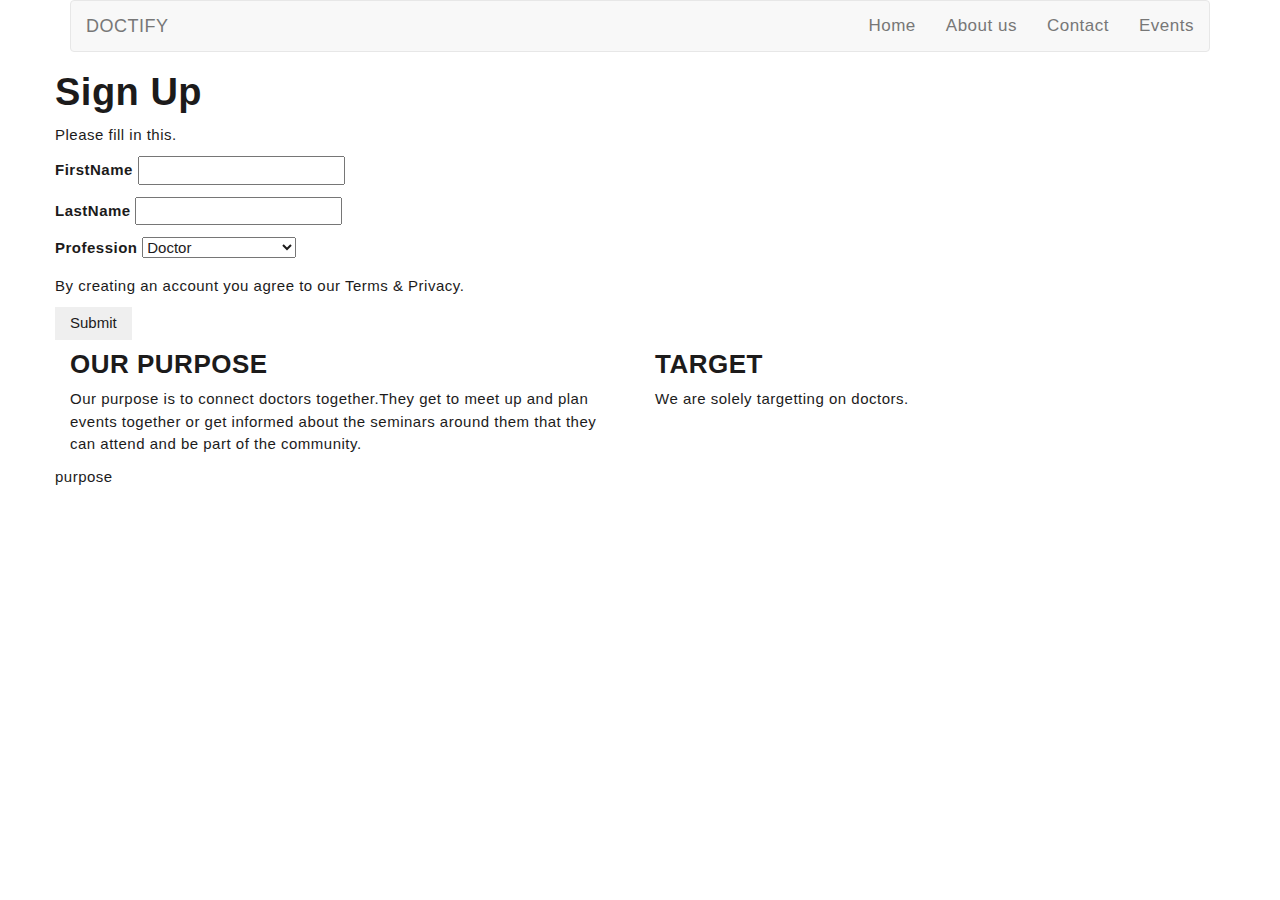
==== index.html @ 7842bfce "final log in page" ====
<!DOCTYPE html>
<html lang="en" dir="ltr">
  <head>
    <link href="css/bootstrap.css" rel="stylesheet" type="text/css">
    <link rel="stylesheet" href="https://maxcdn.bootstrapcdn.com/bootstrap/3.3.7/css/bootstrap.min.css" integrity="sha384-BVYiiSIFeK1dGmJRAkycuHAHRg32OmUcww7on3RYdg4Va+PmSTsz/K68vbdEjh4u" crossorigin="anonymous">
    <link href="css/styles.css" rel="stylesheet" type="text/css">
    <script src="js/jquery-3.3.1.js" ></script>
    <script src="js/scripts.js"></script>
    <title>Job-Board</title>
  </head>
  <body >
    <div class="container">
     <div id ="grad">
    <nav class="navbar navbar-default">
  <div class="container-fluid">
    <div class="navbar-header">
      <a class="navbar-brand" href="#">DOCTIFY</a>
    </div>
    <ul class="nav navbar-nav navbar-right">
      <li><a href="linkup.html">Home</a></li>
      <li><a href="about.html">About us</a></li>
      <li><a href="contact.html">Contact</a></li>
      <li><a href="events.html">Events</a></li>
    </ul>
  </div>
</nav>
<div class="row">
<div class="signup">
<form id="">
    <h1>Sign Up</h1>
    <p>Please fill in this.</p>
    <p>
    <label for="FirstName">FirstName</label>
    <input type="text" name="firstname" required></p>

   <p><label for="LastName">LastName</label>
    <input type="text"name="firstname" required></p>
    <p><label>Profession</label>
    <select name="profession">
      <option value="doctor">Doctor</option>
      <option value="softdev">Software Developer</option>
    </select>
  </p>

      <p>By creating an account you agree to our Terms & Privacy.</p>

    <p>  <button type="submit">Submit</button></p>
  </div>
  </form>
</div>
<div class="row">
  <div class="col-md-6">
    <h3> OUR PURPOSE</h3>
  <p> Our purpose is to connect doctors together.They get to meet up and plan events together or get informed about the seminars around them that they can attend and be part of the community.</p>

</div>
<div class="col-md-6">
  <h3>TARGET</h3>
<p> We are solely targetting on doctors.</p>

</div>
</div>
<div class="row">
<div class="about">
  <p>purpose</p>
</div>
</div>

  </div>
</div>
  </body>
</html>
---- css/styles.css ----
body,
html {
	overflow-x:hidden;
}

body {
	font-family: 'Open Sans', sans-serif;
	font-size: 15px;
	letter-spacing: 0.5px;
	line-height: 1.5;
	color: #1c1b1b;
}

ul {
	padding: 0;
	margin: 0;
}

ul li {
	list-style: disc;
	font-size: 17px;
	line-height: 1.59;
}

a {
	text-decoration: none;
	color: #2f2f2f;
}

a:hover,
a:focus {
	outline: none;
	text-decoration: none;
}

h1,
h2,
h3,
h4,
h5,
h6 {
	font-family: 'Montserrat', sans-serif;
	font-weight: 700;
	margin-top: 0;
}


h1 {
	font-size: 38px;
}

h2 {
	font-size: 32px;
	line-height: 1.13;
}

h3 {
	font-size: 26px;
}

h4 {
	font-size: 22px;
}

h5 {
	font-size: 20px;
}

h6 {
	font-size: 18px;
}

img {
	border: none;
	max-width: 100%;
}

code {
	background-color: #ee6e73;
	border-radius: 2px;
	color: #fff;
	padding: 2px 4px;
}

pre {
	background-color: #f8f8f8;
	border: 1px solid #eee;
	border-radius: 4px;
	padding: 10px;
}

pre code {
	background-color: transparent;
	color: #333;
}

del{
	text-decoration-color: #ee6e73;
}

kbd {
	background-color: #ddd;
	padding: 4px 6px;
	border-radius: 2px;
	color: ;
}

address {
	line-height: 1.5;
	padding-left: 10px;
}

dl dt {
	font-weight: 700;
}

dl dd {
	margin-left: 0;
}

blockquote {
	background-color: #f8f8f8;
	border-radius: 0 4px 4px 0;
	padding: 5px 15px;

}

blockquote p {
	margin-top: 10px;
}

button {
	padding: 5px 15px;
	border: none;
}

button:focus {
	outline: none;
	border: none;
}


/* ========= BUTTON =========*/

.mu-primary-btn {
	background-color: transparent;
	border-radius: 4px;
	border: 2px solid #ffffff;
	color: #fff;
	display: inline-block;
	font-size: 14px;
	font-weight: 700;
	letter-spacing: 1.5px;
	padding: 12px 35px;
	-webkit-transition: all 0.5s;
	transition: all 0.5s;
}

.mu-primary-btn:hover,
.mu-primary-btn:focus {
	background-color: #fff;
}

.mu-send-msg-btn {
	color: #555;
	font-size: 13px;
	font-weight: 600;
	letter-spacing: 1px;
	text-align: center;
	padding: 14px 24px;
	margin-top: 10px;
	-webkit-transition: all 0.5s;
	transition: all 0.5s;
	width: 250px;
	color: #fff;
	border-radius: 5px;
}

.mu-send-msg-btn:hover,
.mu-send-msg-btn:focus {
	background-color: #fff;
}



/*--------------------*/
/* HEADER */
/*--------------------*/

#mu-hero {
	background-image: url("assets/images/head-featured-bg.jpg");
	display: inline;
	float: left;
	width: 100%;
	background-position: center center;
	background-attachment: fixed;
	-webkit-background-size: cover;
	background-size: cover;
}

.mu-hero-overlay {
	display: inline;
	float: left;
	opacity: 0.94;
	width: 100%;
}

.mu-logo-area {
	display: inline;
	float: left;
	text-align: center;
	width: 100%;
}

.mu-logo {
	font-size: 35px;
	font-family: 'Montserrat', sans-serif;
	display: inline-block;
	font-weight: 600;
	background: #fff;
	padding: 5px 20px;
	margin-bottom: 30px;
}


.mu-menu-btn {
	position: fixed;
	right: 15%;
	top: 50px;
	color: #fff;
	font-size: 25px;
	border: 2px solid #fff;
	padding: 5px 14px;
	z-index: 999;
	-webkit-transition: all 0.5s;
	-o-transition: all 0.5s;
	transition: all 0.5s;
}

.mu-menu-btn:hover,
.mu-menu-btn:focus {
	border: 2px solid #fff;
}



/*=== Featured section ===*/

.mu-hero-featured-area {
	display: inline;
	float: left;
	padding: 60px 0 150px;
	width: 100%;
}

.mu-hero-featured-content {
	display: inline;
	float: right;
	margin-top: 50px;
	text-align: center;
	width: 100%;
}

.mu-hero-featured-content h1 {
	font-size: 45px;
	color: #fff;
	font-weight: 300;
	margin-bottom: 15px;
}


.mu-hero-featured-content h2 {
	color: #fff;
	font-size: 25px;
	font-weight: 300;
}

.mu-event-date-line {
	background-color: #fff;
	color: #333;
	padding: 5px 10px;
	display: inline-block;
	margin-top: 10px;
	font-weight: 600;
}

.mu-event-counter-area {
	display: inline;
	float: left;
	margin-top: 50px;
	width: 100%;
}

#mu-event-counter{
	display: inline;
	float: left;
	width: 100%;
	text-align: center;
}

.mu-event-counter-block {
	border: 2px solid #fff;
	border-radius: 50%;
	display: inline-block;
	height: 180px;
	width: 180px;
	text-align: center;
	font-size: 22px;
	color: #fff;
	margin: 0 20px;
	font-weight: 300;
}

.mu-event-counter-block span {
	display: block;
	font-size: 40px;
	font-weight: 700;
	padding-top: 56px;
	line-height: 40px;
}

/*--------------------*/
/* MENU */
/*--------------------*/

#mu-hero .navbar-default {
	background-color: #fff;
	border-color: #e7e7e7;
	padding: 5px 0;
}

.mu-navbar {
	top: -150px;
	transition: all 0.5s;
}

.mu-nav-show {
	top: 0px;
}

#mu-hero .navbar-default .navbar-brand {
	padding: 15px 15px;
	font-size: 28px;
	line-height: 20px;
}

.mu-navbar .mu-menu li a {
	color: #333;
	-webkit-transition: all 0.5s;
	-o-transition: all 0.5s;
	transition: all 0.5s;
}

.navbar-default .navbar-nav > .active > a,
.navbar-default .navbar-nav > .active > a:focus,
.navbar-default .navbar-nav > .active > a:hover {
	color: #fff;
}



/*--------------------*/
/* ABOUT US */
/*--------------------*/


#mu-about {
	background-color: #fff;
	display: inline;
	float: left;
	width: 100%;
}

.mu-about-area {
	display: inline;
	float: left;
	padding: 100px 0;
	width: 100%;
}

.mu-title-area {
	display: inline;
	float: left;
	text-align: center;
	padding: 0 120px;
	width: 100%;
}

.mu-title {
	color: #1c1b1b;
	margin-bottom: 15px;
	padding: 0;
	z-index: 10;
	text-transform: capitalize;
}

.mu-about-left {
	display: inline;
	float: left;
	width: 100%;
}

.mu-about-right {
	display: inline;
	float: left;
	margin-top: 30px;
	width: 100%;
}



/*--------------------*/
/* VIDEO */
/*--------------------*/


#mu-video {
	background-image: url("assets/images/about-video-bg.jpg");
	background-attachment: fixed;
	background-position: center center;
	-webkit-background-size: cover;
	background-size: cover;
	display: inline;
	float: left;
	width: 100%;
}

.mu-video-overlay {
	display: inline;
	float: left;
	opacity: 0.85;
	width: 100%;
}

.mu-video-area {
	display: inline;
	float: left;
	padding: 200px 0;
	text-align: center;
	width: 100%;
}

.mu-video-area h2 {
	color: #fff;
}

.mu-video-content {
	display: inline;
	float: left;
	width: 100%;
}

.mu-video-play-btn,
.mu-video-close-btn {
	color: #fff;
	font-size: 22px;
	border: 2px solid #fff;
	border-radius: 50%;
	width: 60px;
	display: inline-block;
	height: 60px;
	line-height: 55px;
	text-align: center;
	margin-top: 100px;
	-webkit-transition: all 0.5s;
	-o-transition: all 0.5s;
	transition: all 0.5s;
}

.mu-video-play-btn:hover,
.mu-video-play-btn:focus {
	color: #fff;
	-webkit-transform: scale(1.2);
	        transform: scale(1.2);
}

.mu-video-close-btn {
	border-radius: 50%;
	color: #fff;
	font-size: 18px;
	border: 2px solid #fff;
	position: absolute;
	top: 0;
	right: 15%;
	display: inline-block;
	height: 50px;
	line-height: 45px;
	text-align: center;
	margin-top: 100px;
	-webkit-transition: all 0.5s;
	-o-transition: all 0.5s;
	transition: all 0.5s;
	width: 50px;
}

.mu-video-close-btn:hover,
.mu-video-close-btn:focus {
	color: #fff;
	-webkit-transform: scale(1.2);
	        transform: scale(1.2);
}

.mu-video-iframe-area {
	background-color: rgba(0,0,0,0.84);
	position: fixed;
	top: 0;
	left: 0;
	right: 0;
	bottom: 0;
	width: 100%;
	height: 100%;
	padding: 12% 0;
	text-align: center;
	z-index: 9999;
	display: none;
	-webkit-transition: all 0.5s;
	-o-transition: all 0.5s;
	transition: all 0.5s;
}

.mu-video-iframe-display {
	display: block;
}

.mu-video-iframe-area iframe {

}


/*--------------------*/
/* EVENT SCHEDULE */
/*--------------------*/

#mu-schedule {
	background-color: #f8f8f8;
	display: inline;
	float: left;
	width: 100%;
}

.mu-schedule-area {
	display: inline;
	float: left;
	padding: 100px 0;
	width: 100%;
}

.mu-schedule-content-area  {
	display: inline;
	float: left;
	margin-top: 50px;
	width: 100%;
}

.mu-schedule-menu {
	text-align: center;
	border: none;
}


.mu-schedule-menu li {
	float: none;
	display: inline-block;
}

.mu-schedule-menu li a {
	border-radius: 0;
	margin: 0 10px;
	-webkit-transition: all 0.5s;
	-o-transition: all 0.5s;
	transition: all 0.5s;
}

.mu-schedule-menu li a:hover,
.mu-schedule-menu li a:focus,
.mu-schedule-menu li.active a,
.mu-schedule-menu li.active a:hover,
.mu-schedule-menu li.active a:focus {
	color: #fff;
}

.mu-schedule-content{
	margin-top: 50px;
}

.mu-event-timeline ul li {
	list-style-type: none;
	position: relative;
	width: 2px;
	margin: 0 auto;
	padding-top: 50px;
	background-color: #ddd;
	-webkit-transition: all 0.5s;
	-o-transition: all 0.5s;
	transition: all 0.5s;
}

.mu-event-timeline ul li::after {
	content: '';
	position: absolute;
	left: 50%;
	top: 70px;
	transform: translateX(-50%);
	height: 24px;
	width: 24px;
	border-radius: 50%;
	background: inherit;
}


.mu-event-timeline ul li .mu-single-event {
	background-color: #fff;
	-webkit-box-shadow: 0 0 16px 0 rgba(32,32,47,0.16);
	-moz-box-shadow: 0 0 16px 0 rgba(32,32,47,0.16);
	box-shadow: 0 0 16px 0 rgba(32,32,47,0.16);
	position: relative;
	top: 0;
	width: 400px;
	padding: 15px;
	text-align: left;
}

.mu-event-timeline ul li:nth-child(2n) .mu-single-event {
	left: 50px;
}

.mu-event-timeline ul li:nth-child(2n+1) .mu-single-event {
	left: -450px;
	text-align: right;
}

.mu-event-timeline ul li .mu-single-event img {
	height: 80px;
	width: 80px;
	float: left;
	border-radius: 50%;
	margin-right: 15px;
}

.mu-event-timeline ul li:nth-child(2n+1) .mu-single-event img {
	float: right;
	margin-right: 0;
	margin-left: 15px;
}

.mu-event-timeline ul li .mu-single-event::before {
	content: '';
	position: absolute;
	top: 23px;
	width: 0;
	height: 0;
	border-style: solid;
}

.mu-event-timeline ul li:nth-child(2n+1) .mu-single-event::before {
	right: -15px;
	border-width: 8px 0 8px 16px;
	border-color: transparent transparent transparent #fff;
}

.mu-event-timeline ul li:nth-child(2n) .mu-single-event::before {
	left: -16px;
	border-width: 8px 16px 8px 0;
	border-color: transparent #fff transparent transparent;
}

.mu-event-timeline ul li .mu-single-event h3 {
	margin-bottom: 5px;
	font-size: 16px;
}

.mu-event-timeline ul li .mu-single-event p {
	margin-bottom: 5px;
}

.mu-event-timeline ul li .mu-single-event span {
	font-size: 12px;
}


/*--------------------*/
/* SPEAKERS */
/*--------------------*/


#mu-speakers {
	background-color: #fff;
	display: inline;
	float: left;
	width: 100%;
}

.mu-speakers-area {
	display: inline;
	float: left;
	padding: 100px 0;
	width: 100%;
}

.mu-speakers-content{
	display: inline;
	float: left;
	margin-top: 50px;
	width: 100%;
}

.mu-single-speakers {
	padding: 0 10px;
	outline: none;
	text-align: center;
	-webkit-transition: all 0.3s ease 0s;
	transition: all 0.3s ease 0s;
}

.mu-speakers-slider .slick-next {
	right: -60px;
}

.mu-speakers-slider .slick-prev {
	left: -60px;
}

.mu-single-speakers-info {
	display: inline;
	float: left;
	margin-top: 20px;
	width: 100%;
}

.mu-single-speakers-info h3 {
	margin-bottom: 4px;
	font-size: 22px;
}

.mu-single-speakers-info p {
	margin-bottom: 5px;
}

.mu-single-speakers-social {

}

.mu-single-speakers-social li {
	display: inline-block;
}

.mu-single-speakers-social li a {
	display: inline-block;
	margin-right: 5px;
	-webkit-transition: all 0.5s;
	-o-transition: all 0.5s;
	transition: all 0.5s;
}


/*--------------------*/
/* VENUE */
/*--------------------*/

#mu-venue {
	display: inline;
	float: left;
	width: 100%;
}

.mu-venue-area {
	display: inline;
	float: left;
	width: 100%;
}

.mu-venue-map {
	display: inline;
	float: left;
	width: 100%;
}

.mu-venue-map iframe {
	margin-bottom: -8px;
}

.mu-venue-address {
	display: inline;
	float: left;
	width: 100%;
	padding: 10% 5%;
	color: #fff;
}

.mu-venue-address h2 i {
	margin-top: -4px;
	font-size: 22px;
	display: inline-block;
	vertical-align: middle;
}

.mu-venue-address h3 {
	margin-top: 15px;
	margin-bottom: 0px;
}

.mu-venue-address h4 {
	font-size: 18px;
	font-weight: 300;
	margin-top: 10px;
	margin-bottom: 25px;
}


/*--------------------*/
/* PRICING */
/*--------------------*/


#mu-pricing {
	background-color: #fff;
	display: inline;
	float: left;
	width: 100%;
}

.mu-pricing-area {
	display: inline;
	float: left;
	padding: 100px 0;
	width: 100%;
}

.mu-pricing-conten {
	display: inline;
	float: left;
	margin-top: 50px;
	width: 100%;
}

.mu-single-price {
	background-color: #f8f8f8;
	display: inline;
	float: left;
	text-align: center;
	position: relative;
	width: 100%;
	padding: 15px;
	overflow: hidden;
}

.mu-single-price-head {
	color: #555;
	display: inline;
	float: left;
	width: 100%;
	margin-bottom: 10px;
	margin-top: 10px;
}

.mu-single-price-head .mu-currency {
	font-weight: bold;
	font-size: 30px;
}

.mu-single-price-head .mu-rate {
	font-size: 60px;
	font-weight: bold;
	line-height: 0.9;
	letter-spacing: 3px;
}

.mu-single-price-head .mu-time {
	font-size: 16px;
	font-weight: 300;
	line-height: 0;
	font-style: italic;
}

.mu-single-price .mu-price-title {
	color: #555;
	font-size: 22px;
	padding: 10px 0;
}

.mu-single-price ul {
	list-style: none;
}

.mu-single-price ul li{
	list-style: none;
	color: #555;
}

.mu-register-btn {
	background-color: #fff;
	border: 1px solid #555;
	color: #555;
	margin-top: 20px;
	padding: 10px 40px;
	text-align: center;
	display: inline-block;
	margin-bottom: 20px;
	text-transform: uppercase;
	letter-spacing: 1.5px;
	-webkit-transition: all 0.5s;
	-o-transition: all 0.5s;
	transition: all 0.5s;
}

.mu-register-btn:hover,
.mu-register-btn:focus,
.mu-popular-price .mu-register-btn {
	color: #fff;
}

.mu-popular-price .mu-price-tag {
	color: #fff;
	display: inline-block;
	position: absolute;
	top: 15px;
	left: -62px;
	padding: 10px 60px;
	font-size: 15px;
	text-transform: uppercase;
	letter-spacing: 1.5px;
	font-weight: 700;
	transform: rotate(-45deg);
	text-align: center;
}

/*--------------------*/
/* REGISTER */
/*--------------------*/

#mu-register {
	background-image: url("assets/images/register-bg.jpg");
	background-position: center center;
	background-size: cover;
	background-attachment: fixed;
	display: inline;
	float: left;
	position: relative;
	width: 100%;
}

#mu-register::before {
	background: rgba(0,0,0,0.9);
	bottom: 0;
	content: '';
	left: 0;
	top: 0;
	right: 0;
	position: absolute;
	opacity: 0.9;
}

.mu-register-area {
	display: inline;
	float: left;
	padding: 150px 0;
	width: 100%;
}

.mu-register-area .mu-title,
.mu-register-area p {
	color: #fff;
}

.mu-register-content {
	display: inline;
	float: left;
	width: 100%;
	text-align: center;
	padding: 0 200px;
	margin-top: 50px;
}

.mu-register-form .form-group {
	margin-bottom: 25px;
}

.mu-register-form .form-control {
	height: 50px;
	color: #fff;
	background-color: transparent;
	border: 2px solid #fff;
}

.mu-register-form select.form-control option{
	color: #333;
}

.mu-register-form .form-control::-webkit-input-placeholder {
	color: #fff;
	font-size: 15px;
}

.mu-register-form .form-control:-moz-placeholder { /* Firefox 18- */
	color: #fff;
	font-size: 15px;
}

.mu-register-form .form-control::-moz-placeholder {  /* Firefox 19+ */
	color: #fff;
	font-size: 15px;
}

.mu-register-form .form-control:-ms-input-placeholder {
	color: #fff;
	font-size: 15px;
}

.mu-reg-submit-btn {
	background-color: transparent;
	border: 2px solid #fff;
	color: #fff;
	padding: 12px 75px;
	margin-top: 20px;
	letter-spacing: 1px;
	-webkit-transition: all 0.5s;
	-o-transition: all 0.5s;
	transition: all 0.5s;
}


/*--------------------*/
/* SPONSORS */
/*--------------------*/

#mu-sponsors {
	background-color: #fff;
	display: inline;
	float: left;
	width: 100%;
}

.mu-sponsors-area {
	display: inline;
	float: left;
	padding: 100px 0;
	width: 100%;
}

.mu-sponsors-content {
	display: inline;
	float: left;
	margin-top: 50px;
	width: 100%;
}

.mu-sponsors-single {
	background: #eee;
	display: inline;
	float: left;
	margin-top: 10px;
	margin-bottom: 15px;
	width: 100%;
}


/*--------------------*/
/* FAQ */
/*--------------------*/

#mu-faq {
	background-color: #f8f8f8;
	display: inline;
	float: left;
	position: relative;
	width: 100%;
}

.mu-faq-area {
	display: inline;
	float: left;
	padding: 150px 0;
	width: 100%;
}

.mu-faq-content {
	display: inline;
	float: left;
	width: 100%;
	text-align: center;
	padding: 0 150px;
	margin-top: 50px;
}

.mu-faq-content .panel-default {
	border-radius: 0;
	border-color: #fff;
	box-shadow: 0 2px 3px 0 rgba(0,0,0,0.06);
}

.mu-faq-content .panel-default > .panel-heading {
	color: #333;
	background-color: #fff;
	border-color: #ddd;
	padding: 0;

}

.mu-faq-content .panel-default > .panel-heading + .panel-collapse > .panel-body {
	text-align: left;
}


.mu-faq-content .panel-title {
	text-align: left;
	font-weight: 300;
}

.mu-faq-content .panel-title a {
	display: block;
	padding: 12px 15px;
	-webkit-transition: all 0.5s;
	-o-transition: all 0.5s;
	transition: all 0.5s;
}

.mu-faq-content .panel-title a>span {
	margin-right: 5px;
}


/*--------------------*/
/* CONTACT US */
/*--------------------*/

#mu-contact {
	background-color: #f8f8f8;
	display: inline;
	float: left;
	width: 100%;
}

.mu-contact-area {
	display: inline;
	float: left;
	padding: 100px 0 50px;
	width: 100%;
}

.mu-contact-header {
	display: inline;
	float: left;
	text-align: center;
	width: 100%;
	padding: 0 120px;
}

.mu-contact-content{
	display: inline;
	float: left;
	margin-top: 50px;
	padding: 0 20%;
	width: 100%;
}


.mu-contact-form-area {
	display: inline;
	float: left;
	width: 100%;
}

.mu-contact-form {
	text-align: center;
}

.mu-contact-form .form-group input {
	background: transparent;
	border-radius: 5px;
	color: #333;
	font-size: 15px;
	border: 1px solid #888;
	height: 45px;
	margin-bottom: 24px;
}

.mu-contact-form .form-group textarea {
	background: transparent;
	border: 1px solid #888;
	border-radius: 5px;
	color: #333;
	font-size: 18px;
	padding: 10px;
	height: 190px;
}

.mu-contact-form .form-control:focus {
	background-color: #fff;
    outline: 0;
    box-shadow: none;
}

.mu-contact-form .form-control::-webkit-input-placeholder {
	color: #888;
	font-size: 15px;
}

.mu-contact-form .form-control:-moz-placeholder { /* Firefox 18- */
	color: #888;
	font-size: 15px;
}

.mu-contact-form .form-control::-moz-placeholder {  /* Firefox 19+ */
	color: #888;
	font-size: 15px;
}

.mu-contact-form .form-control:-ms-input-placeholder {
	color: #888;
	font-size: 15px;
}

.mu-contact-form .button-default::after,
.mu-contact-form .button-default > span {
	padding: 12px 40px;
}

#form-messages {
	margin-bottom: 10px;
    background-color: #fff;
}

.success {
	padding: 1em;
	margin-bottom: 0.75rem;
	text-shadow: 0 1px 0 rgba(255, 255, 255, 0.5);
	color: #468847;
	background-color: #dff0d8;
	border: 1px solid #d6e9c6;
	-webkit-border-radius: 4px;
	 -moz-border-radius: 4px;
	      border-radius: 4px;
}

.error {
	padding: 1em;
	margin-bottom: 0.75rem;
	text-shadow: 0 1px 0 rgba(255, 255, 255, 0.5);
	color: #b94a48;
	background-color: #f2dede;
	border: 1px solid rgba(185, 74, 72, 0.3);
	-webkit-border-radius: 4px;
	 -moz-border-radius: 4px;
	      border-radius: 4px;
}



/*--------------------*/
/* FOOTER */
/*--------------------*/


#mu-footer {
	background-color: #f8f8f8;
	display: inline;
	float: left;
	width: 100%;
}

.mu-footer-area{
	display: inline;
	float: left;
	padding: 30px 0;
	text-align: center;
	width: 100%;
}

.mu-footer-top {
	display: inline;
	float: left;
	width: 100%;
}

.mu-social-media {
	display: inline;
	float: left;
	padding: 10px 0;
	width: 100%;
}

.mu-social-media a {
	border: 1px solid #19191a;
	border-radius: 50px;
	color: #19191a;
	display: inline-block;
	font-size: 12px;
	margin-right: 10px;
	text-align: center;
	text-decoration: none;
	transition: all 0.2s ease-in-out 0s;
	width: 35px;
	height: 35px;
	line-height: 35px;
	font-size: 15px;
}

.mu-footer-bottom {
	display: inline;
	float: left;
	width: 100%;
}

.mu-copy-right {
	margin-bottom: 0;
}

.mu-copy-right a {
	font-weight: 600;
	-webkit-transition: all 0.5s;
	-o-transition: all 0.5s;
	transition: all 0.5s;
}



/*--------------------*/
/* RESPONSIVE STYLE */
/*--------------------*/

@media (max-width: 1199px) {

	.mu-register-content {
		padding: 0 150px;
	}

	.mu-video-iframe-area {
		padding: 16% 0;
	}

	.mu-video-close-btn {
		top: 5%;
		right: 5%;
		margin-top: 0;
	}

	.mu-apps-screenshot-slider .slick-prev {
		left: -25px;
	}

	.mu-apps-screenshot-slider .slick-next {
		right: -25px;
	}


}

@media (max-width: 991px) {

	.mu-primary-btn {
		font-size: 14px;
		padding: 12px 22px;
	}

	.mu-navbar .mu-menu {
		margin-top: 5px;
	}

	.mu-navbar .mu-menu li a {
		font-size: 15px;
		padding: 10px 6px;
	}

	.mu-hero-featured-content h1 {
		font-size: 35px;
	}

	.mu-hero-featured-content h2 {
		font-size: 18px;
	}

	.mu-event-date-line {
		font-size: 14px;
	}

	.mu-event-counter-block {
		height: 130px;
		width: 130px;
		font-size: 16px;
		margin: 0 10px;
	}

	.mu-event-counter-block span {
		font-size: 30px;
		padding-top: 32px;
		line-height: 32px;
	}

	.mu-event-timeline ul li {
		margin-left: 15%;
	}

	.mu-event-timeline ul li:nth-child(2n+1) .mu-single-event {
		left: 50px;
		text-align: left;
	}

	.mu-event-timeline ul li:nth-child(2n+1) .mu-single-event::before {
		right: auto;
		left: -16px;
		border-width: 8px 16px 8px 0;
		border-color: transparent #fff transparent transparent;
	}

	.mu-event-timeline ul li:nth-child(2n+1) .mu-single-event img {
		float: left;
		margin-right: 15px;
		margin-left: 0;
	}

	.mu-video-iframe-area {
		padding: 16% 5%;
	}

	.mu-video-iframe-area iframe {
		width: 100%;
	}

	.mu-title-area {
		padding: 0 50px;
	}

	.mu-faq-content {
		padding: 0;
	}

	.mu-contact-right {
		margin-top: 50px;
	}

	.mu-menu-btn {
		right: 5%;
	}

	.mu-speakers-slider .slick-next {
		right: 0;
	}

	.mu-speakers-slider .slick-prev {
		left: 0;
	}

	.mu-speakers-slider .slick-next,
	.mu-speakers-slider .slick-prev {
		width: 40px;
		height: 40px;
	}

	.mu-speakers-slider .slick-prev::before,
	.mu-speakers-slider .slick-next::before {
		font-size: 18px;
	}

	.mu-single-speakers-info h3 {
		font-size: 18px;
	}

	.mu-pricing-conten {
		padding: 0 5%;
	}

	.mu-single-price {
		margin-bottom: 30px;
	}



}

@media (max-width: 767px) {

	.mu-logo img {
		width: 150px;
	}


	.mu-navbar .navbar-toggle .icon-bar {
		background-color: #fff;
	}

	.mu-navbar .mu-menu {
		padding: 0 15px;
	}

	.mu-video-close-btn {
		font-size: 16px;
		height: 40px;
		line-height: 35px;
		width: 40px;
	}



}


@media (max-width: 640px){

	.mu-event-counter-block {
		height: 100px;
		width: 100px;
		font-size: 15px;
	}

	.mu-event-counter-block span {
		font-size: 22px;
		padding-top: 22px;
		line-height: 25px;
	}

	.mu-title-area {
		padding: 0;
	}

	.mu-video-iframe-area {
		padding: 5% 5%;
	}

	.mu-video-iframe-area iframe {
		width: 100%;
		height: 100%;
	}

	.mu-register-content {
		padding: 0 100px;
	}

	.mu-contact-content {
		padding: 0 10%;
	}


}


@media (max-width: 480px) {

	body {
		font-size: 14px;
	}

	.mu-logo {
		margin-bottom: 10px;
		font-size: 30px;
	}

	.mu-hero-featured-area {
		padding: 60px 0 60px;
	}

	.mu-hero-featured-content {
		margin-top: 20px;
	}

	.mu-hero-featured-content h1 {
		font-size: 25px;
	}

	.mu-hero-featured-content h2 {
		font-size: 14px;
	}

	.mu-event-date-line {
		font-size: 12px;
	}

	.mu-event-counter-area {
		margin-top: 20px;
	}

	.mu-event-counter-block span {
		font-size: 18px;
		padding-top: 16px;
		line-height: 20px;
	}

	.mu-event-counter-block {
		height: 75px;
		width: 75px;
		font-size: 12px;
		margin: 0 5px;
	}

	.mu-video-close-btn {
		top: 2%;
		right: 5%;
		height: 40px;
		line-height: 35px;
		width: 40px;
	}

	.mu-menu-close-btn {
		right: 5%;
		top: 30px;
	}

	.mu-video-area {
		padding: 100px 0;
	}

	.mu-video-iframe-area {
		padding: 10% 5%;
	}

	.mu-video-iframe-area iframe {
		height: 250px;
	}

	h2 {
		font-size: 28px;
	}

	h3 {
		font-size: 24px;
	}

	h4 {
		font-size: 20px;
	}

	.mu-schedule-content {
		margin-top: 30px;
	}

	.mu-schedule-menu li {
		margin-bottom: 15px;
	}

	.mu-schedule-menu li a {
		font-size: 15px;
	}

	.mu-event-timeline ul li {
		margin-left: 5%;
	}

	.mu-event-timeline ul li .mu-single-event,
	.mu-event-timeline ul li:nth-child(2n+1) .mu-single-event,
	.mu-event-timeline ul li:nth-child(2n) .mu-single-event {
		left: 30px;
		width: 350px;
	}

	.mu-event-timeline ul li .mu-single-event h3 {
		margin-bottom: 5px;
		font-size: 14px;
	}

	.mu-venue-address h4 {
		font-size: 16px;
	}

	.mu-register-content,
	.mu-contact-content {
		padding: 0 5%;
	}

	.mu-faq-content .panel-title {
		font-size: 14px;
	}


}


@media (max-width: 360px) {

	.mu-logo img {
		width: 120px;
	}

	.mu-hero-featured-area {
		padding: 30px 0 30px;
	}

	.mu-event-counter-block {
		height: 56px;
		width: 56px;
		font-size: 10px;
	}

	.mu-event-counter-block span {
		font-size: 16px;
		padding-top: 10px;
		line-height: 16px;
	}

	.mu-video-area {
		padding: 50px 0;
	}

	.mu-video-iframe-area {
		padding: 15% 5%;
	}

	.mu-video-play-btn, .mu-video-close-btn {
		font-size: 18px;
		width: 50px;
		height: 50px;
		line-height: 46px;
		margin-top: 50px;
	}

	h2 {
		font-size: 25px;
	}

	.mu-event-timeline ul li .mu-single-event,
	.mu-event-timeline ul li:nth-child(2n+1) .mu-single-event,
	.mu-event-timeline ul li:nth-child(2n) .mu-single-event {
		left: 30px;
		width: 280px;
	}
}



@media (max-width: 320px) {

	.mu-video-iframe-area {
		padding: 30% 5%;
	}

	.mu-event-timeline ul li .mu-single-event,
	.mu-event-timeline ul li:nth-child(2n+1) .mu-single-event,
	.mu-event-timeline ul li:nth-child(2n) .mu-single-event {
		left: 30px;
		width: 250px;
	}

	h2 {
		font-size: 22px;
	}



}
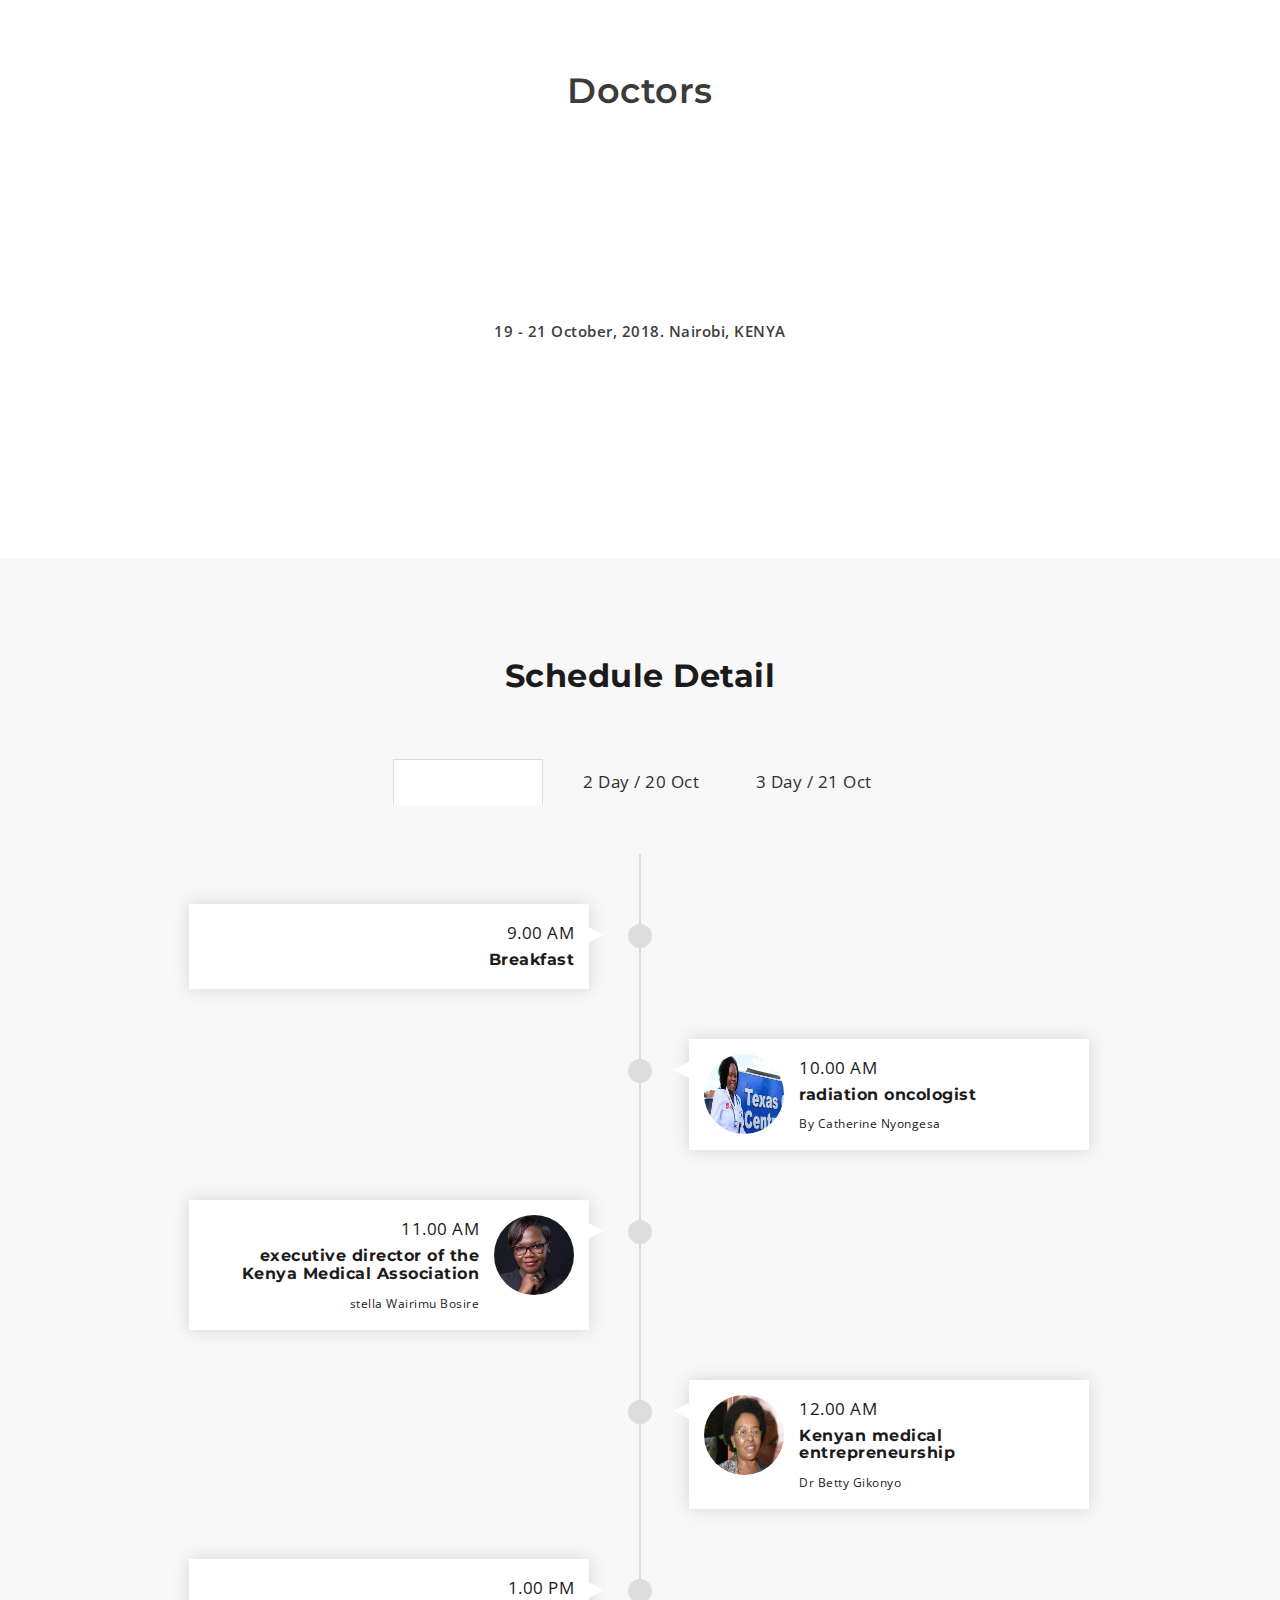
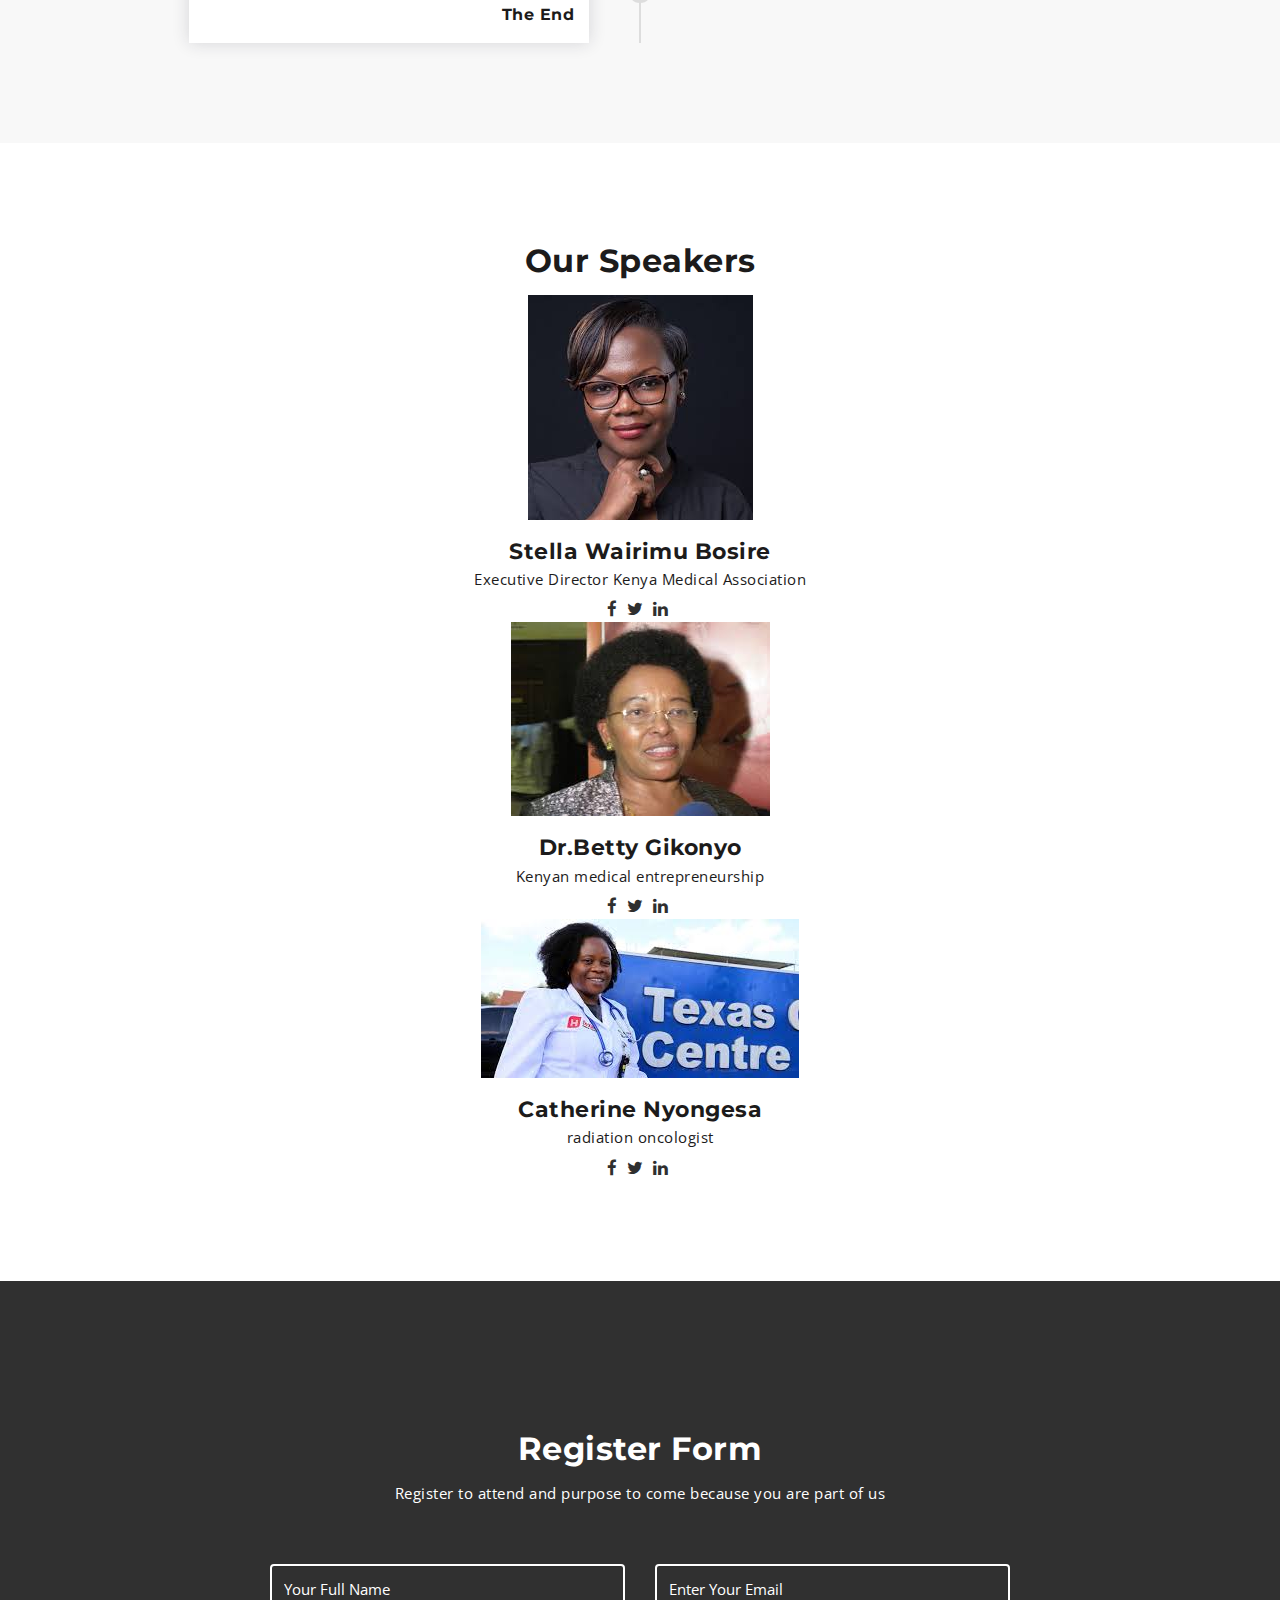
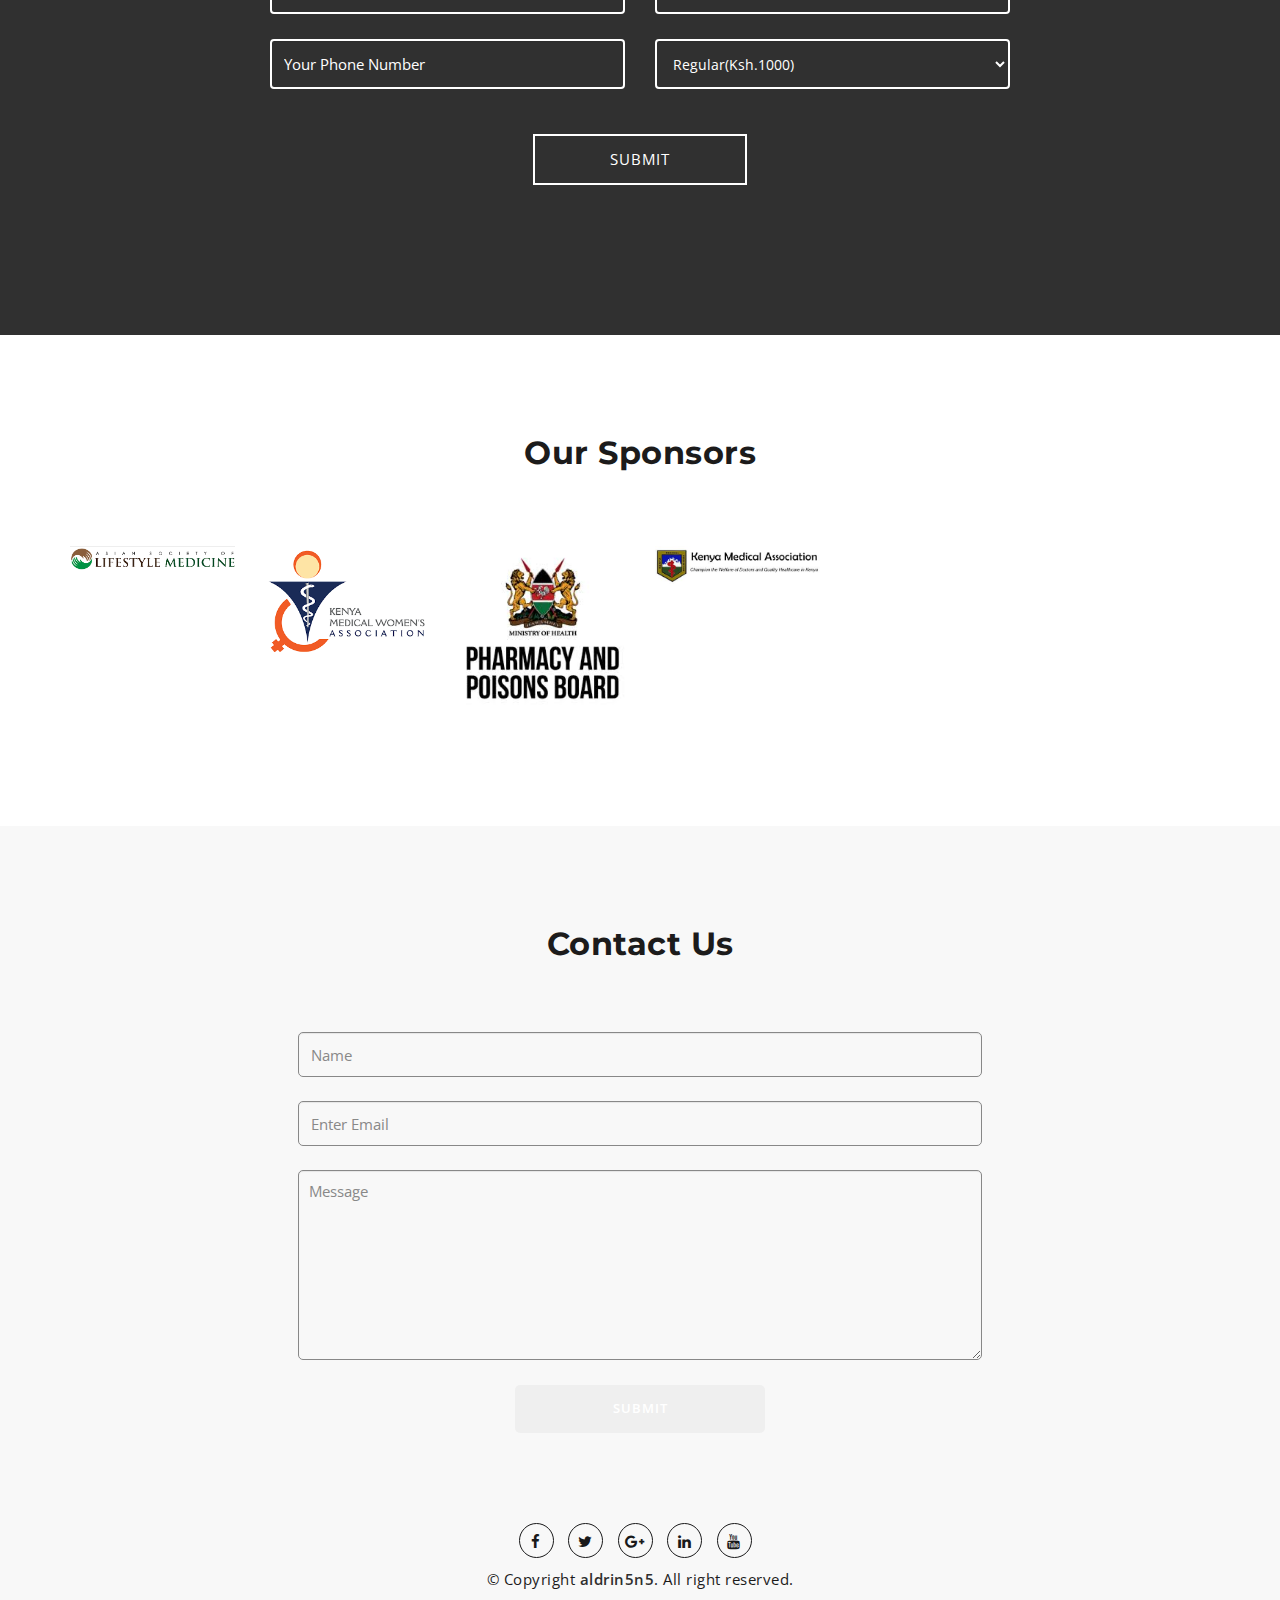
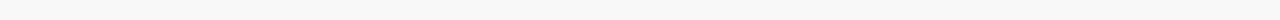
==== commit edb663a1: "Merge pull request #2 from Melhouza/aldrin" ====
--- a/index.html
+++ b/index.html
@@ -1,72 +1,551 @@
 <!DOCTYPE html>
-<html lang="en" dir="ltr">
+<html lang="en">
   <head>
+    <meta charset="utf-8">
+    <meta http-equiv="X-UA-Compatible" content="IE=edge">
+    <meta name="viewport" content="width=device-width, initial-scale=1">
+    <!-- The above 3 meta tags *must* come first in the head; any other head content must come *after* these tags -->
     <link href="css/bootstrap.css" rel="stylesheet" type="text/css">
-    <link rel="stylesheet" href="https://maxcdn.bootstrapcdn.com/bootstrap/3.3.7/css/bootstrap.min.css" integrity="sha384-BVYiiSIFeK1dGmJRAkycuHAHRg32OmUcww7on3RYdg4Va+PmSTsz/K68vbdEjh4u" crossorigin="anonymous">
     <link href="css/styles.css" rel="stylesheet" type="text/css">
-    <script src="js/jquery-3.3.1.js" ></script>
+    <script   src="https://code.jquery.com/jquery-3.3.1.min.js"   integrity="sha256-FgpCb/KJQlLNfOu91ta32o/NMZxltwRo8QtmkMRdAu8="   crossorigin="anonymous"></script>
     <script src="js/scripts.js"></script>
-    <title>Job-Board</title>
+
+    <title>Doctors Conference</title>
+    <!-- Favicon -->
+    <link rel="shortcut icon" type="image/icon" href="assets/images/favicon.ico"/>
+    <!-- Font Awesome -->
+    <link href="https://maxcdn.bootstrapcdn.com/font-awesome/4.6.3/css/font-awesome.min.css" rel="stylesheet">
+    <!-- Bootstrap -->
+    <link href="assets/css/bootstrap.min.css" rel="stylesheet">
+    <!-- Slick slider -->
+    <link href="assets/css/slick.css" rel="stylesheet">
+    <!-- Theme color -->
+    <link id="switcher" href="assets/css/theme-color/default-theme.css" rel="stylesheet">
+
+    <!-- Main Style -->
+    <link href="style.css" rel="stylesheet">
+
+    <!-- Fonts -->
+
+    <!-- Open Sans for body font -->
+	<link href="https://fonts.googleapis.com/css?family=Open+Sans:300,400,400i,600,700,800" rel="stylesheet">
+	<!-- Montserrat for title -->
+	<link href="https://fonts.googleapis.com/css?family=Montserrat" rel="stylesheet">
+
+
+
+    <!-- HTML5 shim and Respond.js for IE8 support of HTML5 elements and media queries -->
+    <!-- WARNING: Respond.js doesn't work if you view the page via file:// -->
+    <!--[if lt IE 9]>
+      <script src="https://oss.maxcdn.com/html5shiv/3.7.2/html5shiv.min.js"></script>
+      <script src="https://oss.maxcdn.com/respond/1.4.2/respond.min.js"></script>
+    <![endif]-->
   </head>
-  <body >
-    <div class="container">
-     <div id ="grad">
-    <nav class="navbar navbar-default">
-  <div class="container-fluid">
-    <div class="navbar-header">
-      <a class="navbar-brand" href="#">DOCTIFY</a>
-    </div>
-    <ul class="nav navbar-nav navbar-right">
-      <li><a href="linkup.html">Home</a></li>
-      <li><a href="about.html">About us</a></li>
-      <li><a href="contact.html">Contact</a></li>
-      <li><a href="events.html">Events</a></li>
-    </ul>
-  </div>
-</nav>
-<div class="row">
-<div class="signup">
-<form id="">
-    <h1>Sign Up</h1>
-    <p>Please fill in this.</p>
-    <p>
-    <label for="FirstName">FirstName</label>
-    <input type="text" name="firstname" required></p>
-
-   <p><label for="LastName">LastName</label>
-    <input type="text"name="firstname" required></p>
-    <p><label>Profession</label>
-    <select name="profession">
-      <option value="doctor">Doctor</option>
-      <option value="softdev">Software Developer</option>
-    </select>
-  </p>
-
-      <p>By creating an account you agree to our Terms & Privacy.</p>
-
-    <p>  <button type="submit">Submit</button></p>
-  </div>
-  </form>
-</div>
-<div class="row">
-  <div class="col-md-6">
-    <h3> OUR PURPOSE</h3>
-  <p> Our purpose is to connect doctors together.They get to meet up and plan events together or get informed about the seminars around them that they can attend and be part of the community.</p>
-
-</div>
-<div class="col-md-6">
-  <h3>TARGET</h3>
-<p> We are solely targetting on doctors.</p>
-
-</div>
-</div>
-<div class="row">
-<div class="about">
-  <p>purpose</p>
-</div>
-</div>
-
-  </div>
-</div>
+  <body>
+
+  	<!-- Start Header -->
+	<header id="mu-hero" class="" role="banner">
+		<!-- Start menu  -->
+		<nav class="navbar navbar-fixed-top navbar-default mu-navbar">
+		  	<div class="container">
+			    <!-- Brand and toggle get grouped for better mobile display -->
+			    <div class="navbar-header">
+			      <button type="button" class="navbar-toggle collapsed" data-toggle="collapse" data-target="#bs-example-navbar-collapse-1" aria-expanded="false">
+			        <span class="sr-only">Toggle navigation</span>
+			        <span class="icon-bar"></span>
+			        <span class="icon-bar"></span>
+			        <span class="icon-bar"></span>
+			      </button>
+
+			      <!-- Logo -->
+			      <a class="navbar-brand" href="index.html">Eventoz</a>
+
+			    </div>
+
+			    <!-- Collect the nav links, forms, and other content for toggling -->
+			    <div class="collapse navbar-collapse" id="bs-example-navbar-collapse-1">
+			      	<ul class="nav navbar-nav mu-menu navbar-right">
+			      		<li><a href="#mu-hero">Home</a></li>
+				        <li><a href="#mu-about">About Us</a></li>
+				        <li><a href="#mu-schedule">Schedule</a></li>
+			            <li><a href="#mu-speakers">Speakers</a></li>
+			            <li><a href="#mu-pricing">Price</a></li>
+			            <li><a href="#mu-register">Register</a></li>
+			            <li><a href="#mu-sponsors">Sponsors</a></li>
+			            <li><a href="#mu-contact">Contact</a></li>
+			      	</ul>
+			    </div><!-- /.navbar-collapse -->
+		  	</div><!-- /.container-fluid -->
+		</nav>
+		<!-- End menu -->
+
+		<div class="mu-hero-overlay">
+			<div class="container">
+				<div class="mu-hero-area">
+
+					<!-- Start hero featured area -->
+					<div class="mu-hero-featured-area">
+						<!-- Start center Logo -->
+						<div class="mu-logo-area">
+							<!-- text based logo -->
+							<a class="mu-logo" href="#">Doctors</a>
+							<!-- image based logo -->
+							<!-- <a class="mu-logo" href="#"><img src="assets/images/docmeet2.jpeg" alt="logo img"></a> -->
+						</div>
+						<!-- End center Logo -->
+
+						<div class="mu-hero-featured-content">
+
+							<h1>HELLO! WELCOME TO DOCTORS</h1>
+							<h2>The Biggest International Doctors Professional Conference</h2>
+							<p class="mu-event-date-line">19 - 21 October, 2018. Nairobi, KENYA</p>
+
+							<div class="mu-event-counter-area">
+								<div id="mu-event-counter">
+
+								</div>
+							</div>
+
+						</div>
+					</div>
+					<!-- End hero featured area -->
+
+				</div>
+			</div>
+		</div>
+	</header>
+	<!-- End Header -->
+
+
+
+		<!-- Start Schedule  -->
+		<section id="mu-schedule">
+			<div class="container">
+				<div class="row">
+					<div class="colo-md-12">
+						<div class="mu-schedule-area">
+
+							<div class="mu-title-area">
+								<h2 class="mu-title">Schedule Detail</h2>
+
+							</div>
+
+							<div class="mu-schedule-content-area">
+								<!-- Nav tabs -->
+								<ul class="nav nav-tabs mu-schedule-menu" role="tablist">
+								    <li role="presentation" class="active"><a href="#first-day" aria-controls="first-day" role="tab" data-toggle="tab">1 Day / 19 Feb</a></li>
+								    <li role="presentation"><a href="#second-day" aria-controls="second-day" role="tab" data-toggle="tab">2 Day / 20 Oct</a></li>
+								    <li role="presentation"><a href="#third-day" aria-controls="third-day" role="tab" data-toggle="tab">3 Day / 21 Oct
+                    </a></li>
+
+								</ul>
+
+								<!-- Tab panes -->
+								<div class="tab-content mu-schedule-content">
+								    <div role="tabpanel" class="tab-pane fade mu-event-timeline in active" id="first-day">
+								    	<ul>
+								    		<li>
+								    			<div class="mu-single-event">
+								    				<p class="mu-event-time">9.00 AM</p>
+								    				<h3>Breakfast</h3>
+								    			</div>
+								    		</li>
+								    		<li>
+								    			<div class="mu-single-event">
+								    				<img src="images/catherine.jpeg" alt="event speaker">
+								    				<p class="mu-event-time">10.00 AM</p>
+								    				<h3>radiation oncologist</h3>
+								    				<span>By Catherine Nyongesa</span>
+								    			</div>
+								    		</li>
+								    		<li>
+								    			<div class="mu-single-event">
+								    				<img src="images/stella.jpeg" alt="event speaker">
+								    				<p class="mu-event-time">11.00 AM</p>
+								    				<h3>executive director of the Kenya Medical Association</h3>
+								    				<span>stella Wairimu Bosire</span>
+								    			</div>
+								    		</li>
+								    		<li>
+								    			<div class="mu-single-event">
+								    				<img src="images/betty.jpeg" alt="event speaker">
+								    				<p class="mu-event-time">12.00 AM</p>
+								    				<h3> Kenyan medical entrepreneurship</h3>
+								    				<span>Dr Betty Gikonyo</span>
+								    			</div>
+								    		</li>
+								    		<li>
+								    			<div class="mu-single-event">
+								    				<p class="mu-event-time">1.00 PM</p>
+								    				<h3>The End</h3>
+								    			</div>
+								    		</li>
+								    	</ul>
+								    </div>
+								    <div role="tabpanel" class="tab-pane fade mu-event-timeline" id="second-day">
+								    	<ul>
+								    		<li>
+								    			<div class="mu-single-event">
+								    				<p class="mu-event-time">9.00 AM</p>
+								    				<h3>Breakfast</h3>
+								    			</div>
+								    		</li>
+								    		<li>
+								    			<div class="mu-single-event">
+								    				<img src="images/catherine.jpeg" alt="event speaker">
+								    				<p class="mu-event-time">10.00 AM</p>
+								    				<h3>radiation oncologist</h3>
+								    				<span>By Catherine Nyongesa</span>
+								    			</div>
+								    		</li>
+								    		<li>
+								    			<div class="mu-single-event">
+								    				<img src="images/stella.jpeg" alt="event speaker">
+								    				<p class="mu-event-time">11.00 AM</p>
+								    				<h3>executive director of the Kenya Medical Association</h3>
+								    				<span>By Stella Wairimu Bosire</span>
+								    			</div>
+								    		</li>
+								    		<li>
+								    			<div class="mu-single-event">
+								    				<img src="images/betty.jpeg" alt="event speaker">
+								    				<p class="mu-event-time">12.00 AM</p>
+								    				<h3>Keynote on UX & UI Design</h3>
+								    				<span>By Ned Stark</span>
+								    			</div>
+								    		</li>
+								    		<li>
+								    			<div class="mu-single-event">
+								    				<p class="mu-event-time">1.00 PM</p>
+								    				<h3>The End</h3>
+								    			</div>
+								    		</li>
+								    	</ul>
+								    </div>
+								    <div role="tabpanel" class="tab-pane fade mu-event-timeline" id="third-day">
+								    	<ul>
+								    		<li>
+								    			<div class="mu-single-event">
+								    				<p class="mu-event-time">9.00 AM</p>
+								    				<h3>Breakfast</h3>
+								    			</div>
+								    		</li>
+								    		<li>
+								    			<div class="mu-single-event">
+								    				<img src="images/catherine.jpeg" alt="event speaker">
+								    				<p class="mu-event-time">10.00 AM</p>
+								    				<h3>radiation oncologist Animations</h3>
+								    				<span>By Catherine Nyongesa</span>
+								    			</div>
+								    		</li>
+								    		<li>
+								    			<div class="mu-single-event">
+								    				<img src="images/stella.jpeg" alt="event speaker">
+								    				<p class="mu-event-time">11.00 AM</p>
+								    				<h3>executive director of the Kenya Medical Association</h3>
+								    				<span>By Stella Wairimu Bosire</span>
+								    			</div>
+								    		</li>
+								    		<li>
+								    			<div class="mu-single-event">
+								    				<img src="images/betty.jpeg." alt="event speaker">
+								    				<p class="mu-event-time">12.00 AM</p>
+								    				<h3>Keynote on UX & UI Design</h3>
+								    				<span>By Ned Stark</span>
+								    			</div>
+								    		</li>
+								    		<li>
+								    			<div class="mu-single-event">
+								    				<p class="mu-event-time">1.00 PM</p>
+								    				<h3>The End</h3>
+								    			</div>
+								    		</li>
+								    	</ul>
+
+
+								    </div>
+
+								</div>
+
+							</div>
+
+						</div>
+					</div>
+				</div>
+			</div>
+		</section>
+		<!-- End Schedule -->
+
+		<!-- Start Speakers -->
+		<section id="mu-speakers">
+			<div class="container">
+				<div class="row">
+					<div class="col-md-12">
+						<div class="mu-speakers-area">
+
+							<div class="mu-title-area">
+								<h2 class="mu-title">Our Speakers</h2>
+							</div>
+
+									<!-- Start single speaker -->
+									<div class="mu-single-speakers">
+										<img src="images/stella.jpeg" alt="speaker img">
+										<div class="mu-single-speakers-info">
+											<h3>Stella Wairimu Bosire</h3>
+											<p>Executive Director Kenya Medical Association</p>
+											<ul class="mu-single-speakers-social">
+												<li><a href="#"><i class="fa fa-facebook"></i></a></li>
+												<li><a href="#"><i class="fa fa-twitter"></i></a></li>
+												<li><a href="#"><i class="fa fa-linkedin"></i></a></li>
+											</ul>
+										</div>
+									</div>
+									<!-- End single speaker -->
+
+
+									<!-- Start single speaker -->
+									<div class="mu-single-speakers">
+										<img src="images/betty.jpeg" alt="speaker img">
+										<div class="mu-single-speakers-info">
+											<h3>Dr.Betty Gikonyo</h3>
+											<p>Kenyan medical entrepreneurship</p>
+											<ul class="mu-single-speakers-social">
+												<li><a href="#"><i class="fa fa-facebook"></i></a></li>
+												<li><a href="#"><i class="fa fa-twitter"></i></a></li>
+												<li><a href="#"><i class="fa fa-linkedin"></i></a></li>
+											</ul>
+										</div>
+									</div>
+									<!--
+                  End single speaker -->
+
+
+									<!-- Start single speaker -->
+									<div class="mu-single-speakers">
+										<img src="images/catherine.jpeg" alt="speaker img">
+										<div class="mu-single-speakers-info">
+											<h3>Catherine Nyongesa</h3>
+											<p>radiation oncologist</p>
+											<ul class="mu-single-speakers-social">
+												<li><a href="#"><i class="fa fa-facebook"></i></a></li>
+												<li><a href="#"><i class="fa fa-twitter"></i></a></li>
+												<li><a href="#"><i class="fa fa-linkedin"></i></a></li>
+											</ul>
+										</div>
+									</div>
+									<!-- End single speaker -->
+								</div>
+							</div>
+							<!-- End Speakers Content -->
+
+						</div>
+					</div>
+				</div>
+			</div>
+		</section>
+		<!-- End Speakers -->
+
+
+		<!-- Start Register  -->
+		<section id="mu-register">
+			<div class="container">
+				<div class="row">
+					<div class="col-md-12">
+						<div class="mu-register-area">
+
+							<div class="mu-title-area">
+								<h2 class="mu-title">Register Form</h2>
+								<p>Register to attend and purpose to come because you are part of us</p>
+							</div>
+
+							<div class="mu-register-content">
+								<form class="mu-register-form">
+
+									<div class="row">
+										<div class="col-md-6">
+											<div class="form-group">
+												<input type="text" class="form-control" placeholder="Your Full Name" id="name" name="name" required="">
+											</div>
+										</div>
+
+										<div class="col-md-6">
+											<div class="form-group">
+												<input type="email" class="form-control" placeholder="Enter Your Email" id="email" name="email" required="">
+											</div>
+										</div>
+									</div>
+
+									<div class="row">
+										<div class="col-md-6">
+											<div class="form-group">
+												<input type="text" class="form-control" placeholder="Your Phone Number" id="telephone" name="telephone" required="">
+											</div>
+										</div>
+										<div class="col-md-6">
+
+										<div class="form-group">
+											<select class="form-control" name="ticket" id="ticket">
+												<option value="0">Regular(Ksh.1000)</option>
+												<option value="1">Standard (Ksh.2000)</option>
+												<option value="2">Vvip (Ksh.4000)</option>
+											</select>
+										</div>
+										</div>
+									</div>
+
+									<button type="submit" class="mu-reg-submit-btn">SUBMIT</button>
+
+					            </form>
+							</div>
+
+						</div>
+					</div>
+				</div v>
+			</div>
+		</section>
+		<!-- End Register -->
+
+
+
+		<!-- Start Sponsors -->
+		<section id="mu-sponsors">
+			<div class="container">
+				<div class="row">
+					<div class="col-md-12">
+						<div class="mu-sponsors-area">
+
+							<div class="mu-title-area">
+								<h2 class="mu-title">Our Sponsors</h2>
+
+							</div>
+
+							<!-- Start spnonsors brand logo -->
+							<div class="mu-sponsors-content">
+								<div class="row">
+
+									<div class="col-md-2 col-sm-4 col-xs-4">
+										<div class="mu-sponsors-single">
+											<img src="images/assos.png" alt="Brand Logo">
+										</div>
+									</div>
+
+									<div class="col-md-2 col-sm-4 col-xs-4">
+										<div class="mu-sponsors-single">
+											<img src="images/sponsor1.png" alt="Brand Logo">
+										</div>
+									</div>
+
+									<div class="col-md-2 col-sm-4 col-xs-4">
+										<div class="mu-sponsors-single">
+											<img src="images/pharma.jpeg" alt="Brand Logo">
+										</div>
+									</div>
+
+									<div class="col-md-2 col-sm-4 col-xs-4">
+										<div class="mu-sponsors-single">
+											<img src="images/kenyamed.jpeg" alt="Brand Logo">
+										</div>
+									</div
+
+
+					</div>
+				</div>
+			</div>
+		</section>
+		<!-- End Sponsors -->
+
+
+		<!-- Start Contact -->
+		<section id="mu-contact">
+			<div class="container">
+				<div class="row">
+					<div class="col-md-12">
+						<div class="mu-contact-area">
+
+							<div class="mu-title-area">
+								<h2 class="mu-heading-title">Contact Us</h2>
+
+							</div>
+
+							<!-- Start Contact Content -->
+							<div class="mu-contact-content">
+								<div class="row">
+
+								<div class="col-md-12">
+									<div class="mu-contact-form-area">
+										<div id="form-messages"></div>
+											<form id="ajax-contact" method="post" action="mailer.php" class="mu-contact-form">
+												<div class="form-group">
+													<input type="text" class="form-control" placeholder="Name" id="name" name="name" required>
+												</div>
+												<div class="form-group">
+													<input type="email" class="form-control" placeholder="Enter Email" id="email" name="email" required>
+												</div>
+												<div class="form-group">
+													<textarea class="form-control" placeholder="Message" id="message" name="message" required></textarea>
+												</div>
+												<button type="submit" class="mu-send-msg-btn"><span>SUBMIT</span></button>
+								            </form>
+										</div>
+									</div>
+								</div>
+							</div>
+							<!-- End Contact Content -->
+						</div>
+					</div>
+				</div>
+			</div>
+		</section>
+		<!-- End Contact -->
+
+	</main>
+
+	<!-- End main content -->
+
+
+	<!-- Start footer -->
+	<footer id="mu-footer" role="contentinfo">
+			<div class="container">
+				<div class="mu-footer-area">
+					<div class="mu-footer-top">
+						<div class="mu-social-media">
+							<a href="#"><i class="fa fa-facebook"></i></a>
+							<a href="#"><i class="fa fa-twitter"></i></a>
+							<a href="#"><i class="fa fa-google-plus"></i></a>
+							<a href="#"><i class="fa fa-linkedin"></i></a>
+							<a href="#"><i class="fa fa-youtube"></i></a>
+						</div>
+					</div>
+					<div class="mu-footer-bottom">
+						<p class="mu-copy-right">&copy; Copyright <a rel="nofollow" href="http://github.com/aldrin5n5">aldrin5n5</a>. All right reserved.</p>
+					</div>
+				</div>
+			</div>
+
+	</footer>
+	<!-- End footer -->
+
+
+
+    <!-- jQuery library -->
+    <script src="https://ajax.googleapis.com/ajax/libs/jquery/1.11.3/jquery.min.js"></script>
+    <!-- Include all compiled plugins (below), or include individual files as needed -->
+    <!-- Bootstrap -->
+    <script src="assets/js/bootstrap.min.js"></script>
+	<!-- Slick slider -->
+    <script type="text/javascript" src="assets/js/slick.min.js"></script>
+    <!-- Event Counter -->
+    <script type="text/javascript" src="assets/js/jquery.countdown.min.js"></script>
+    <!-- Ajax contact form  -->
+    <script type="text/javascript" src="assets/js/app.js"></script>
+
+
+
+    <!-- Custom js -->
+	<script type="text/javascript" src="assets/js/custom.js"></script>
+
+
+
+
   </body>
 </html>
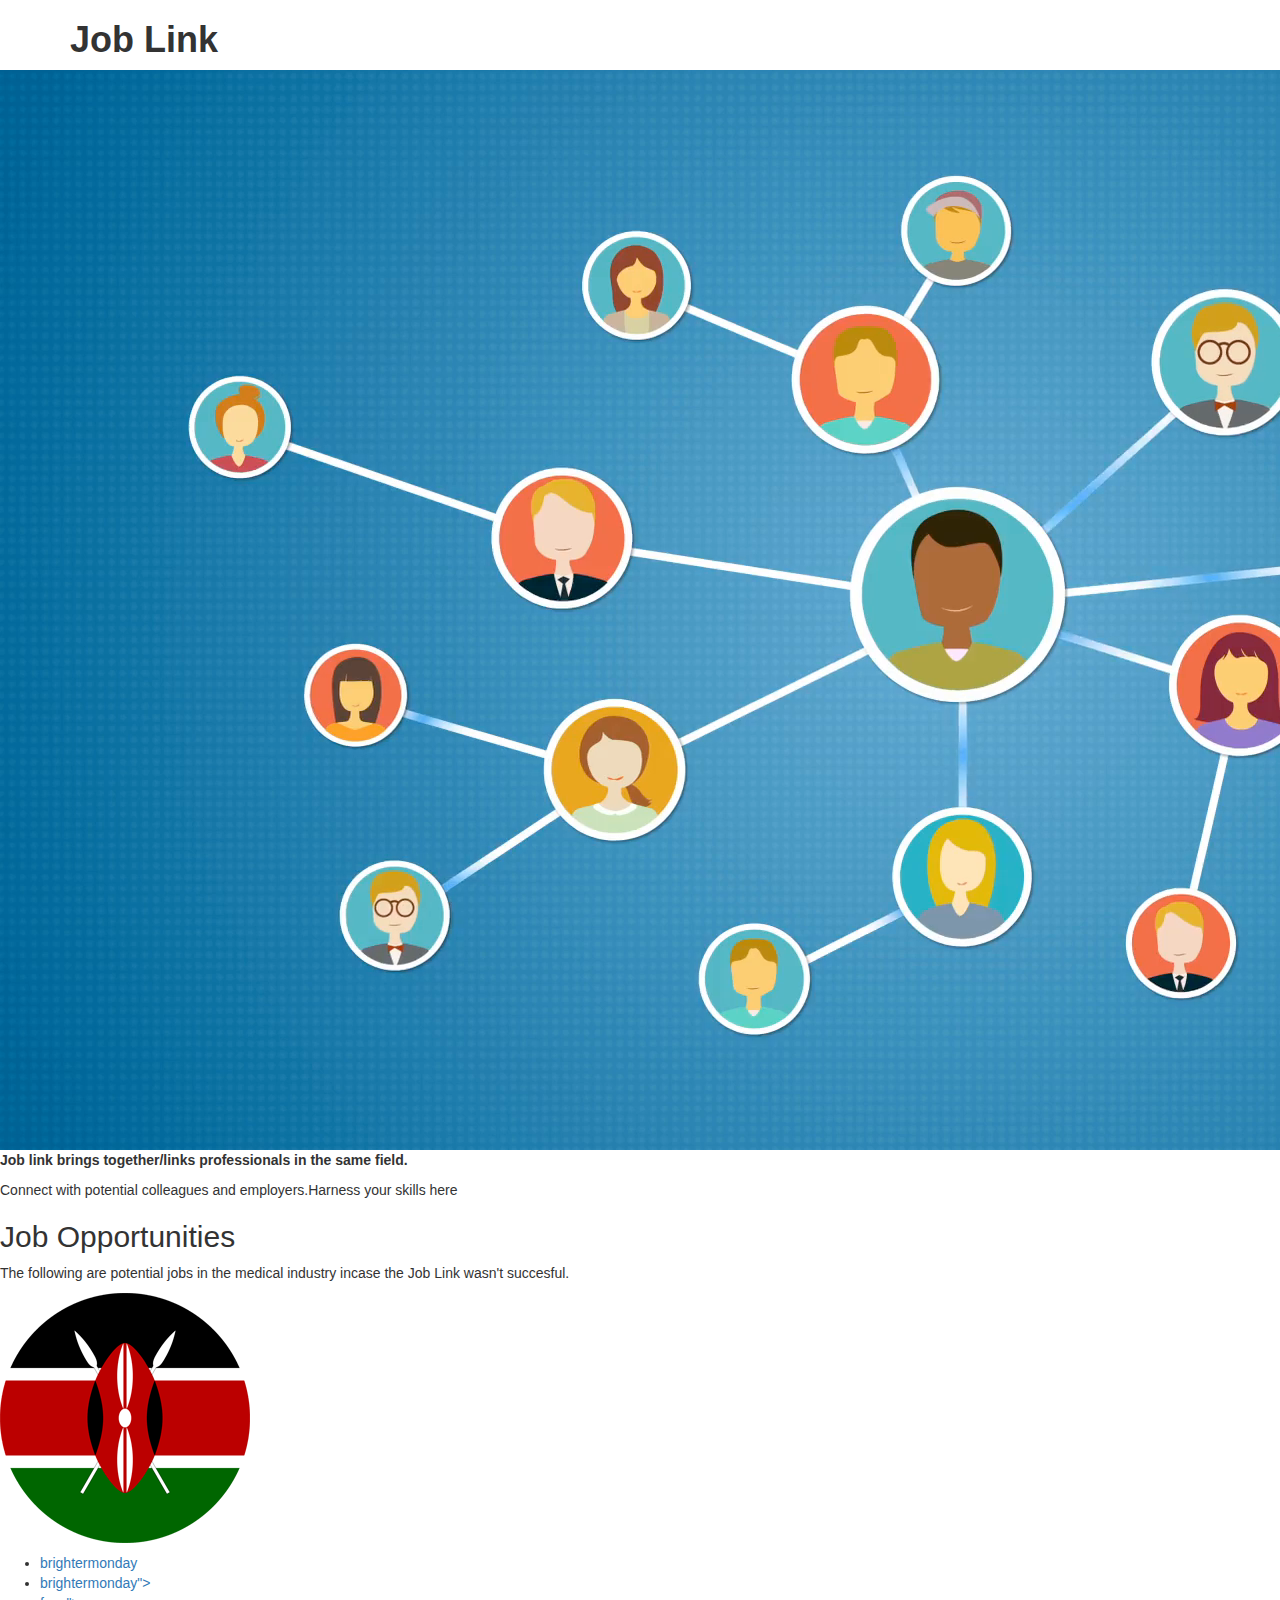
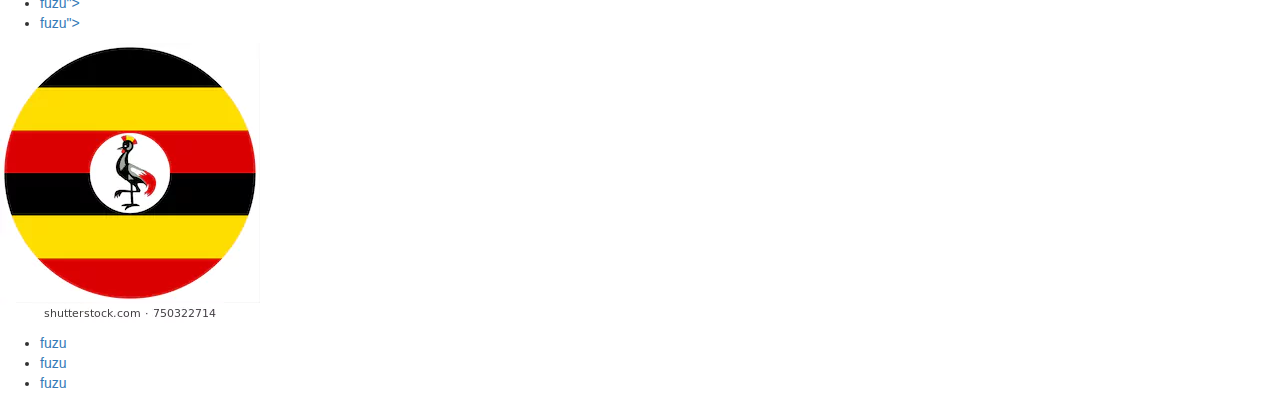
==== commit 07d92ef7: "Merge branch 'melvin' into development" ====
--- a/index.html
+++ b/index.html
@@ -1,551 +1,47 @@
 <!DOCTYPE html>
-<html lang="en">
+<html>
   <head>
     <meta charset="utf-8">
-    <meta http-equiv="X-UA-Compatible" content="IE=edge">
-    <meta name="viewport" content="width=device-width, initial-scale=1">
-    <!-- The above 3 meta tags *must* come first in the head; any other head content must come *after* these tags -->
     <link href="css/bootstrap.css" rel="stylesheet" type="text/css">
+    <link rel="stylesheet" href="https://maxcdn.bootstrapcdn.com/bootstrap/3.3.7/css/bootstrap.min.css">
     <link href="css/styles.css" rel="stylesheet" type="text/css">
-    <script   src="https://code.jquery.com/jquery-3.3.1.min.js"   integrity="sha256-FgpCb/KJQlLNfOu91ta32o/NMZxltwRo8QtmkMRdAu8="   crossorigin="anonymous"></script>
+    <script src="js/jquery-3.3.1.js"></script>
     <script src="js/scripts.js"></script>
-
-    <title>Doctors Conference</title>
-    <!-- Favicon -->
-    <link rel="shortcut icon" type="image/icon" href="assets/images/favicon.ico"/>
-    <!-- Font Awesome -->
-    <link href="https://maxcdn.bootstrapcdn.com/font-awesome/4.6.3/css/font-awesome.min.css" rel="stylesheet">
-    <!-- Bootstrap -->
-    <link href="assets/css/bootstrap.min.css" rel="stylesheet">
-    <!-- Slick slider -->
-    <link href="assets/css/slick.css" rel="stylesheet">
-    <!-- Theme color -->
-    <link id="switcher" href="assets/css/theme-color/default-theme.css" rel="stylesheet">
-
-    <!-- Main Style -->
-    <link href="style.css" rel="stylesheet">
-
-    <!-- Fonts -->
-
-    <!-- Open Sans for body font -->
-	<link href="https://fonts.googleapis.com/css?family=Open+Sans:300,400,400i,600,700,800" rel="stylesheet">
-	<!-- Montserrat for title -->
-	<link href="https://fonts.googleapis.com/css?family=Montserrat" rel="stylesheet">
-
-
-
-    <!-- HTML5 shim and Respond.js for IE8 support of HTML5 elements and media queries -->
-    <!-- WARNING: Respond.js doesn't work if you view the page via file:// -->
-    <!--[if lt IE 9]>
-      <script src="https://oss.maxcdn.com/html5shiv/3.7.2/html5shiv.min.js"></script>
-      <script src="https://oss.maxcdn.com/respond/1.4.2/respond.min.js"></script>
-    <![endif]-->
+    <title>Job Board</title>
   </head>
   <body>
+    <div class="container">
+        <h1><strong>Job Link</strong></h1>
+      </div>
+      <div class="image">
+        <img src="images/connecting.jpeg" alt "image of linking">
+      </div>
+        <p><strong> Job link brings together/links professionals in the same field.</strong></p>
+        <p> Connect with potential colleagues and employers.Harness your skills here</p>
 
-  	<!-- Start Header -->
-	<header id="mu-hero" class="" role="banner">
-		<!-- Start menu  -->
-		<nav class="navbar navbar-fixed-top navbar-default mu-navbar">
-		  	<div class="container">
-			    <!-- Brand and toggle get grouped for better mobile display -->
-			    <div class="navbar-header">
-			      <button type="button" class="navbar-toggle collapsed" data-toggle="collapse" data-target="#bs-example-navbar-collapse-1" aria-expanded="false">
-			        <span class="sr-only">Toggle navigation</span>
-			        <span class="icon-bar"></span>
-			        <span class="icon-bar"></span>
-			        <span class="icon-bar"></span>
-			      </button>
-
-			      <!-- Logo -->
-			      <a class="navbar-brand" href="index.html">Eventoz</a>
-
-			    </div>
-
-			    <!-- Collect the nav links, forms, and other content for toggling -->
-			    <div class="collapse navbar-collapse" id="bs-example-navbar-collapse-1">
-			      	<ul class="nav navbar-nav mu-menu navbar-right">
-			      		<li><a href="#mu-hero">Home</a></li>
-				        <li><a href="#mu-about">About Us</a></li>
-				        <li><a href="#mu-schedule">Schedule</a></li>
-			            <li><a href="#mu-speakers">Speakers</a></li>
-			            <li><a href="#mu-pricing">Price</a></li>
-			            <li><a href="#mu-register">Register</a></li>
-			            <li><a href="#mu-sponsors">Sponsors</a></li>
-			            <li><a href="#mu-contact">Contact</a></li>
-			      	</ul>
-			    </div><!-- /.navbar-collapse -->
-		  	</div><!-- /.container-fluid -->
-		</nav>
-		<!-- End menu -->
-
-		<div class="mu-hero-overlay">
-			<div class="container">
-				<div class="mu-hero-area">
-
-					<!-- Start hero featured area -->
-					<div class="mu-hero-featured-area">
-						<!-- Start center Logo -->
-						<div class="mu-logo-area">
-							<!-- text based logo -->
-							<a class="mu-logo" href="#">Doctors</a>
-							<!-- image based logo -->
-							<!-- <a class="mu-logo" href="#"><img src="assets/images/docmeet2.jpeg" alt="logo img"></a> -->
-						</div>
-						<!-- End center Logo -->
-
-						<div class="mu-hero-featured-content">
-
-							<h1>HELLO! WELCOME TO DOCTORS</h1>
-							<h2>The Biggest International Doctors Professional Conference</h2>
-							<p class="mu-event-date-line">19 - 21 October, 2018. Nairobi, KENYA</p>
-
-							<div class="mu-event-counter-area">
-								<div id="mu-event-counter">
-
-								</div>
-							</div>
-
-						</div>
-					</div>
-					<!-- End hero featured area -->
-
-				</div>
-			</div>
-		</div>
-	</header>
-	<!-- End Header -->
-
-
-
-		<!-- Start Schedule  -->
-		<section id="mu-schedule">
-			<div class="container">
-				<div class="row">
-					<div class="colo-md-12">
-						<div class="mu-schedule-area">
-
-							<div class="mu-title-area">
-								<h2 class="mu-title">Schedule Detail</h2>
-
-							</div>
-
-							<div class="mu-schedule-content-area">
-								<!-- Nav tabs -->
-								<ul class="nav nav-tabs mu-schedule-menu" role="tablist">
-								    <li role="presentation" class="active"><a href="#first-day" aria-controls="first-day" role="tab" data-toggle="tab">1 Day / 19 Feb</a></li>
-								    <li role="presentation"><a href="#second-day" aria-controls="second-day" role="tab" data-toggle="tab">2 Day / 20 Oct</a></li>
-								    <li role="presentation"><a href="#third-day" aria-controls="third-day" role="tab" data-toggle="tab">3 Day / 21 Oct
-                    </a></li>
-
-								</ul>
-
-								<!-- Tab panes -->
-								<div class="tab-content mu-schedule-content">
-								    <div role="tabpanel" class="tab-pane fade mu-event-timeline in active" id="first-day">
-								    	<ul>
-								    		<li>
-								    			<div class="mu-single-event">
-								    				<p class="mu-event-time">9.00 AM</p>
-								    				<h3>Breakfast</h3>
-								    			</div>
-								    		</li>
-								    		<li>
-								    			<div class="mu-single-event">
-								    				<img src="images/catherine.jpeg" alt="event speaker">
-								    				<p class="mu-event-time">10.00 AM</p>
-								    				<h3>radiation oncologist</h3>
-								    				<span>By Catherine Nyongesa</span>
-								    			</div>
-								    		</li>
-								    		<li>
-								    			<div class="mu-single-event">
-								    				<img src="images/stella.jpeg" alt="event speaker">
-								    				<p class="mu-event-time">11.00 AM</p>
-								    				<h3>executive director of the Kenya Medical Association</h3>
-								    				<span>stella Wairimu Bosire</span>
-								    			</div>
-								    		</li>
-								    		<li>
-								    			<div class="mu-single-event">
-								    				<img src="images/betty.jpeg" alt="event speaker">
-								    				<p class="mu-event-time">12.00 AM</p>
-								    				<h3> Kenyan medical entrepreneurship</h3>
-								    				<span>Dr Betty Gikonyo</span>
-								    			</div>
-								    		</li>
-								    		<li>
-								    			<div class="mu-single-event">
-								    				<p class="mu-event-time">1.00 PM</p>
-								    				<h3>The End</h3>
-								    			</div>
-								    		</li>
-								    	</ul>
-								    </div>
-								    <div role="tabpanel" class="tab-pane fade mu-event-timeline" id="second-day">
-								    	<ul>
-								    		<li>
-								    			<div class="mu-single-event">
-								    				<p class="mu-event-time">9.00 AM</p>
-								    				<h3>Breakfast</h3>
-								    			</div>
-								    		</li>
-								    		<li>
-								    			<div class="mu-single-event">
-								    				<img src="images/catherine.jpeg" alt="event speaker">
-								    				<p class="mu-event-time">10.00 AM</p>
-								    				<h3>radiation oncologist</h3>
-								    				<span>By Catherine Nyongesa</span>
-								    			</div>
-								    		</li>
-								    		<li>
-								    			<div class="mu-single-event">
-								    				<img src="images/stella.jpeg" alt="event speaker">
-								    				<p class="mu-event-time">11.00 AM</p>
-								    				<h3>executive director of the Kenya Medical Association</h3>
-								    				<span>By Stella Wairimu Bosire</span>
-								    			</div>
-								    		</li>
-								    		<li>
-								    			<div class="mu-single-event">
-								    				<img src="images/betty.jpeg" alt="event speaker">
-								    				<p class="mu-event-time">12.00 AM</p>
-								    				<h3>Keynote on UX & UI Design</h3>
-								    				<span>By Ned Stark</span>
-								    			</div>
-								    		</li>
-								    		<li>
-								    			<div class="mu-single-event">
-								    				<p class="mu-event-time">1.00 PM</p>
-								    				<h3>The End</h3>
-								    			</div>
-								    		</li>
-								    	</ul>
-								    </div>
-								    <div role="tabpanel" class="tab-pane fade mu-event-timeline" id="third-day">
-								    	<ul>
-								    		<li>
-								    			<div class="mu-single-event">
-								    				<p class="mu-event-time">9.00 AM</p>
-								    				<h3>Breakfast</h3>
-								    			</div>
-								    		</li>
-								    		<li>
-								    			<div class="mu-single-event">
-								    				<img src="images/catherine.jpeg" alt="event speaker">
-								    				<p class="mu-event-time">10.00 AM</p>
-								    				<h3>radiation oncologist Animations</h3>
-								    				<span>By Catherine Nyongesa</span>
-								    			</div>
-								    		</li>
-								    		<li>
-								    			<div class="mu-single-event">
-								    				<img src="images/stella.jpeg" alt="event speaker">
-								    				<p class="mu-event-time">11.00 AM</p>
-								    				<h3>executive director of the Kenya Medical Association</h3>
-								    				<span>By Stella Wairimu Bosire</span>
-								    			</div>
-								    		</li>
-								    		<li>
-								    			<div class="mu-single-event">
-								    				<img src="images/betty.jpeg." alt="event speaker">
-								    				<p class="mu-event-time">12.00 AM</p>
-								    				<h3>Keynote on UX & UI Design</h3>
-								    				<span>By Ned Stark</span>
-								    			</div>
-								    		</li>
-								    		<li>
-								    			<div class="mu-single-event">
-								    				<p class="mu-event-time">1.00 PM</p>
-								    				<h3>The End</h3>
-								    			</div>
-								    		</li>
-								    	</ul>
-
-
-								    </div>
-
-								</div>
-
-							</div>
-
-						</div>
-					</div>
-				</div>
-			</div>
-		</section>
-		<!-- End Schedule -->
-
-		<!-- Start Speakers -->
-		<section id="mu-speakers">
-			<div class="container">
-				<div class="row">
-					<div class="col-md-12">
-						<div class="mu-speakers-area">
-
-							<div class="mu-title-area">
-								<h2 class="mu-title">Our Speakers</h2>
-							</div>
-
-									<!-- Start single speaker -->
-									<div class="mu-single-speakers">
-										<img src="images/stella.jpeg" alt="speaker img">
-										<div class="mu-single-speakers-info">
-											<h3>Stella Wairimu Bosire</h3>
-											<p>Executive Director Kenya Medical Association</p>
-											<ul class="mu-single-speakers-social">
-												<li><a href="#"><i class="fa fa-facebook"></i></a></li>
-												<li><a href="#"><i class="fa fa-twitter"></i></a></li>
-												<li><a href="#"><i class="fa fa-linkedin"></i></a></li>
-											</ul>
-										</div>
-									</div>
-									<!-- End single speaker -->
-
-
-									<!-- Start single speaker -->
-									<div class="mu-single-speakers">
-										<img src="images/betty.jpeg" alt="speaker img">
-										<div class="mu-single-speakers-info">
-											<h3>Dr.Betty Gikonyo</h3>
-											<p>Kenyan medical entrepreneurship</p>
-											<ul class="mu-single-speakers-social">
-												<li><a href="#"><i class="fa fa-facebook"></i></a></li>
-												<li><a href="#"><i class="fa fa-twitter"></i></a></li>
-												<li><a href="#"><i class="fa fa-linkedin"></i></a></li>
-											</ul>
-										</div>
-									</div>
-									<!--
-                  End single speaker -->
-
-
-									<!-- Start single speaker -->
-									<div class="mu-single-speakers">
-										<img src="images/catherine.jpeg" alt="speaker img">
-										<div class="mu-single-speakers-info">
-											<h3>Catherine Nyongesa</h3>
-											<p>radiation oncologist</p>
-											<ul class="mu-single-speakers-social">
-												<li><a href="#"><i class="fa fa-facebook"></i></a></li>
-												<li><a href="#"><i class="fa fa-twitter"></i></a></li>
-												<li><a href="#"><i class="fa fa-linkedin"></i></a></li>
-											</ul>
-										</div>
-									</div>
-									<!-- End single speaker -->
-								</div>
-							</div>
-							<!-- End Speakers Content -->
-
-						</div>
-					</div>
-				</div>
-			</div>
-		</section>
-		<!-- End Speakers -->
-
-
-		<!-- Start Register  -->
-		<section id="mu-register">
-			<div class="container">
-				<div class="row">
-					<div class="col-md-12">
-						<div class="mu-register-area">
-
-							<div class="mu-title-area">
-								<h2 class="mu-title">Register Form</h2>
-								<p>Register to attend and purpose to come because you are part of us</p>
-							</div>
-
-							<div class="mu-register-content">
-								<form class="mu-register-form">
-
-									<div class="row">
-										<div class="col-md-6">
-											<div class="form-group">
-												<input type="text" class="form-control" placeholder="Your Full Name" id="name" name="name" required="">
-											</div>
-										</div>
-
-										<div class="col-md-6">
-											<div class="form-group">
-												<input type="email" class="form-control" placeholder="Enter Your Email" id="email" name="email" required="">
-											</div>
-										</div>
-									</div>
-
-									<div class="row">
-										<div class="col-md-6">
-											<div class="form-group">
-												<input type="text" class="form-control" placeholder="Your Phone Number" id="telephone" name="telephone" required="">
-											</div>
-										</div>
-										<div class="col-md-6">
-
-										<div class="form-group">
-											<select class="form-control" name="ticket" id="ticket">
-												<option value="0">Regular(Ksh.1000)</option>
-												<option value="1">Standard (Ksh.2000)</option>
-												<option value="2">Vvip (Ksh.4000)</option>
-											</select>
-										</div>
-										</div>
-									</div>
-
-									<button type="submit" class="mu-reg-submit-btn">SUBMIT</button>
-
-					            </form>
-							</div>
-
-						</div>
-					</div>
-				</div v>
-			</div>
-		</section>
-		<!-- End Register -->
-
-
-
-		<!-- Start Sponsors -->
-		<section id="mu-sponsors">
-			<div class="container">
-				<div class="row">
-					<div class="col-md-12">
-						<div class="mu-sponsors-area">
-
-							<div class="mu-title-area">
-								<h2 class="mu-title">Our Sponsors</h2>
-
-							</div>
-
-							<!-- Start spnonsors brand logo -->
-							<div class="mu-sponsors-content">
-								<div class="row">
-
-									<div class="col-md-2 col-sm-4 col-xs-4">
-										<div class="mu-sponsors-single">
-											<img src="images/assos.png" alt="Brand Logo">
-										</div>
-									</div>
-
-									<div class="col-md-2 col-sm-4 col-xs-4">
-										<div class="mu-sponsors-single">
-											<img src="images/sponsor1.png" alt="Brand Logo">
-										</div>
-									</div>
-
-									<div class="col-md-2 col-sm-4 col-xs-4">
-										<div class="mu-sponsors-single">
-											<img src="images/pharma.jpeg" alt="Brand Logo">
-										</div>
-									</div>
-
-									<div class="col-md-2 col-sm-4 col-xs-4">
-										<div class="mu-sponsors-single">
-											<img src="images/kenyamed.jpeg" alt="Brand Logo">
-										</div>
-									</div
-
-
-					</div>
-				</div>
-			</div>
-		</section>
-		<!-- End Sponsors -->
-
-
-		<!-- Start Contact -->
-		<section id="mu-contact">
-			<div class="container">
-				<div class="row">
-					<div class="col-md-12">
-						<div class="mu-contact-area">
-
-							<div class="mu-title-area">
-								<h2 class="mu-heading-title">Contact Us</h2>
-
-							</div>
-
-							<!-- Start Contact Content -->
-							<div class="mu-contact-content">
-								<div class="row">
-
-								<div class="col-md-12">
-									<div class="mu-contact-form-area">
-										<div id="form-messages"></div>
-											<form id="ajax-contact" method="post" action="mailer.php" class="mu-contact-form">
-												<div class="form-group">
-													<input type="text" class="form-control" placeholder="Name" id="name" name="name" required>
-												</div>
-												<div class="form-group">
-													<input type="email" class="form-control" placeholder="Enter Email" id="email" name="email" required>
-												</div>
-												<div class="form-group">
-													<textarea class="form-control" placeholder="Message" id="message" name="message" required></textarea>
-												</div>
-												<button type="submit" class="mu-send-msg-btn"><span>SUBMIT</span></button>
-								            </form>
-										</div>
-									</div>
-								</div>
-							</div>
-							<!-- End Contact Content -->
-						</div>
-					</div>
-				</div>
-			</div>
-		</section>
-		<!-- End Contact -->
-
-	</main>
-
-	<!-- End main content -->
-
-
-	<!-- Start footer -->
-	<footer id="mu-footer" role="contentinfo">
-			<div class="container">
-				<div class="mu-footer-area">
-					<div class="mu-footer-top">
-						<div class="mu-social-media">
-							<a href="#"><i class="fa fa-facebook"></i></a>
-							<a href="#"><i class="fa fa-twitter"></i></a>
-							<a href="#"><i class="fa fa-google-plus"></i></a>
-							<a href="#"><i class="fa fa-linkedin"></i></a>
-							<a href="#"><i class="fa fa-youtube"></i></a>
-						</div>
-					</div>
-					<div class="mu-footer-bottom">
-						<p class="mu-copy-right">&copy; Copyright <a rel="nofollow" href="http://github.com/aldrin5n5">aldrin5n5</a>. All right reserved.</p>
-					</div>
-				</div>
-			</div>
-
-	</footer>
-	<!-- End footer -->
-
-
-
-    <!-- jQuery library -->
-    <script src="https://ajax.googleapis.com/ajax/libs/jquery/1.11.3/jquery.min.js"></script>
-    <!-- Include all compiled plugins (below), or include individual files as needed -->
-    <!-- Bootstrap -->
-    <script src="assets/js/bootstrap.min.js"></script>
-	<!-- Slick slider -->
-    <script type="text/javascript" src="assets/js/slick.min.js"></script>
-    <!-- Event Counter -->
-    <script type="text/javascript" src="assets/js/jquery.countdown.min.js"></script>
-    <!-- Ajax contact form  -->
-    <script type="text/javascript" src="assets/js/app.js"></script>
-
-
-
-    <!-- Custom js -->
-	<script type="text/javascript" src="assets/js/custom.js"></script>
-
-
-
-
-  </body>
+        <h2> Job Opportunities </h2>
+        <p> The following are potential jobs in the medical industry incase the Job Link wasn't succesful.</p>
+        <div class="image">
+        <img src="images/kenya.jpeg" alt="image of Kenyan flag">
+      </div>
+        <p>
+          <ul>
+           <li><a href="https://www.brightermonday.co.ke/job/medical-doctor-j4vqe5">brightermonday</a></li>
+             <li><a href="https://www.brightermonday.co.ke/job/full-time-faculty-dermatology-department-of-medcine-9m498w">brightermonday"></a></li>
+              <li> <a href="https://www.fuzu.com/jobs/pharmacist-in-charge-kenya-redcross">fuzu"></a></li>
+                <li><a href="https://www.fuzu.com/jobs/pharmaceutical-technologist-benmac-hospital">fuzu"></a></li>
+         </ul>
+       </p>
+       <div class="image">
+         <img src="images/ug.jpeg" alt="image of Ugandan flag">
+       </div>
+       <p>
+         <ul>
+           <li><a href="https://www.fuzu.com/jobs/community-health-program-manager-uganda-living-goods-kenya-eea3c3f8">fuzu</a></li>
+             <li><a href="https://www.fuzu.com/jobs/medical-officer-special-grade-radiology-uganda-cancer-institute-uci">fuzu</a></li>
+             <li><a href="https://www.fuzu.com/jobs/art-systems-strengthening-and-scale-up-manager-management-sciences-for-health">fuzu</a></li>
+           </ul>
+         </p>
+</div>
+</body>
 </html>
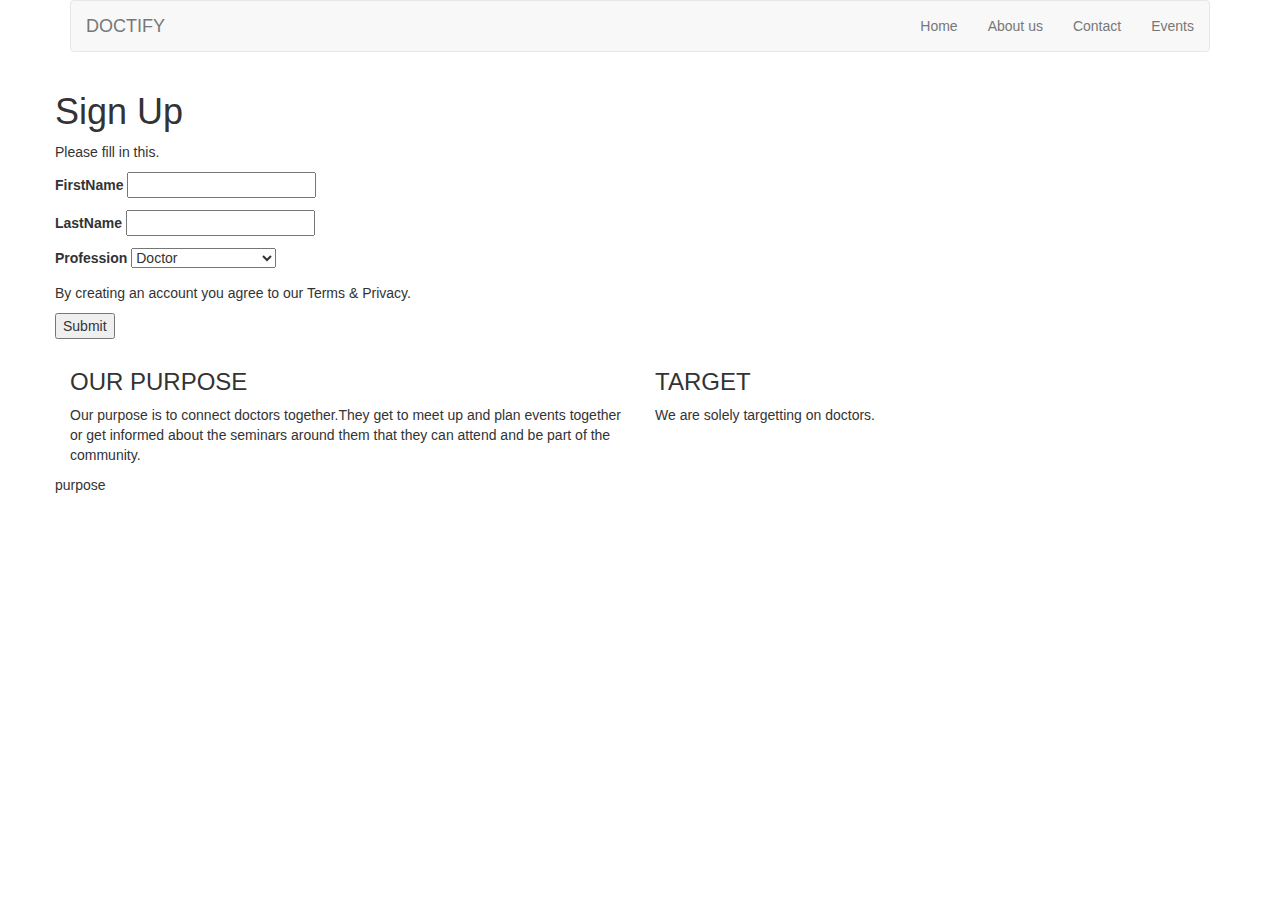
==== commit b32a7e77: "update" ====
--- a/index.html
+++ b/index.html
@@ -1,47 +1,72 @@
 <!DOCTYPE html>
-<html>
+<html lang="en" dir="ltr">
   <head>
-    <meta charset="utf-8">
     <link href="css/bootstrap.css" rel="stylesheet" type="text/css">
-    <link rel="stylesheet" href="https://maxcdn.bootstrapcdn.com/bootstrap/3.3.7/css/bootstrap.min.css">
+    <link rel="stylesheet" href="https://maxcdn.bootstrapcdn.com/bootstrap/3.3.7/css/bootstrap.min.css" integrity="sha384-BVYiiSIFeK1dGmJRAkycuHAHRg32OmUcww7on3RYdg4Va+PmSTsz/K68vbdEjh4u" crossorigin="anonymous">
     <link href="css/styles.css" rel="stylesheet" type="text/css">
-    <script src="js/jquery-3.3.1.js"></script>
+    <script src="js/jquery-3.3.1.js" ></script>
     <script src="js/scripts.js"></script>
-    <title>Job Board</title>
+    <title>Job-Board</title>
   </head>
-  <body>
+  <body >
     <div class="container">
-        <h1><strong>Job Link</strong></h1>
-      </div>
-      <div class="image">
-        <img src="images/connecting.jpeg" alt "image of linking">
-      </div>
-        <p><strong> Job link brings together/links professionals in the same field.</strong></p>
-        <p> Connect with potential colleagues and employers.Harness your skills here</p>
+      <div id ="grad">
+    <nav class="navbar navbar-default">
+  <div class="container-fluid">
+    <div class="navbar-header">
+      <a class="navbar-brand" href="#">DOCTIFY</a>
+    </div>
+    <ul class="nav navbar-nav navbar-right">
+       <li><a href="linkup.html">Home</a></li>
+       <li><a href="about.html">About us</a></li>
+       <li><a href="contact.html">Contact</a></li>
+       <li><a href="events.html">Events</a></li>
+    </ul>
+  </div>
+</nav>
+  <div class="row">
+  <div class="signup">
+<form id="">
+    <h1>Sign Up</h1>
+    <p>Please fill in this.</p>
+    <p>
+    <label for="FirstName">FirstName</label>
+    <input type="text" name="firstname" required></p>
 
-        <h2> Job Opportunities </h2>
-        <p> The following are potential jobs in the medical industry incase the Job Link wasn't succesful.</p>
-        <div class="image">
-        <img src="images/kenya.jpeg" alt="image of Kenyan flag">
-      </div>
-        <p>
-          <ul>
-           <li><a href="https://www.brightermonday.co.ke/job/medical-doctor-j4vqe5">brightermonday</a></li>
-             <li><a href="https://www.brightermonday.co.ke/job/full-time-faculty-dermatology-department-of-medcine-9m498w">brightermonday"></a></li>
-              <li> <a href="https://www.fuzu.com/jobs/pharmacist-in-charge-kenya-redcross">fuzu"></a></li>
-                <li><a href="https://www.fuzu.com/jobs/pharmaceutical-technologist-benmac-hospital">fuzu"></a></li>
-         </ul>
-       </p>
-       <div class="image">
-         <img src="images/ug.jpeg" alt="image of Ugandan flag">
-       </div>
-       <p>
-         <ul>
-           <li><a href="https://www.fuzu.com/jobs/community-health-program-manager-uganda-living-goods-kenya-eea3c3f8">fuzu</a></li>
-             <li><a href="https://www.fuzu.com/jobs/medical-officer-special-grade-radiology-uganda-cancer-institute-uci">fuzu</a></li>
-             <li><a href="https://www.fuzu.com/jobs/art-systems-strengthening-and-scale-up-manager-management-sciences-for-health">fuzu</a></li>
-           </ul>
-         </p>
+   <p><label for="LastName">LastName</label>
+    <input type="text"name="firstname" required></p>
+    <p><label>Profession</label>
+    <select name="profession">
+      <option value="doctor">Doctor</option>
+      <option value="softdev">Software Developer</option>
+    </select>
+  </p>
+
+      <p>By creating an account you agree to our Terms & Privacy.</p>
+
+    <p>  <button type="submit">Submit</button></p>
+  </div>
+  </form>
 </div>
-</body>
+<div class="row">
+  <div class="col-md-6">
+    <h3> OUR PURPOSE</h3>
+  <p> Our purpose is to connect doctors together.They get to meet up and plan events together or get informed about the seminars around them that they can attend and be part of the community.</p>
+
+</div>
+<div class="col-md-6">
+  <h3>TARGET</h3>
+<p> We are solely targetting on doctors.</p>
+
+</div>
+</div>
+<div class="row">
+<div class="about">
+  <p>purpose</p>
+</div>
+</div>
+
+  </div>
+</div>
+  </body>
 </html>
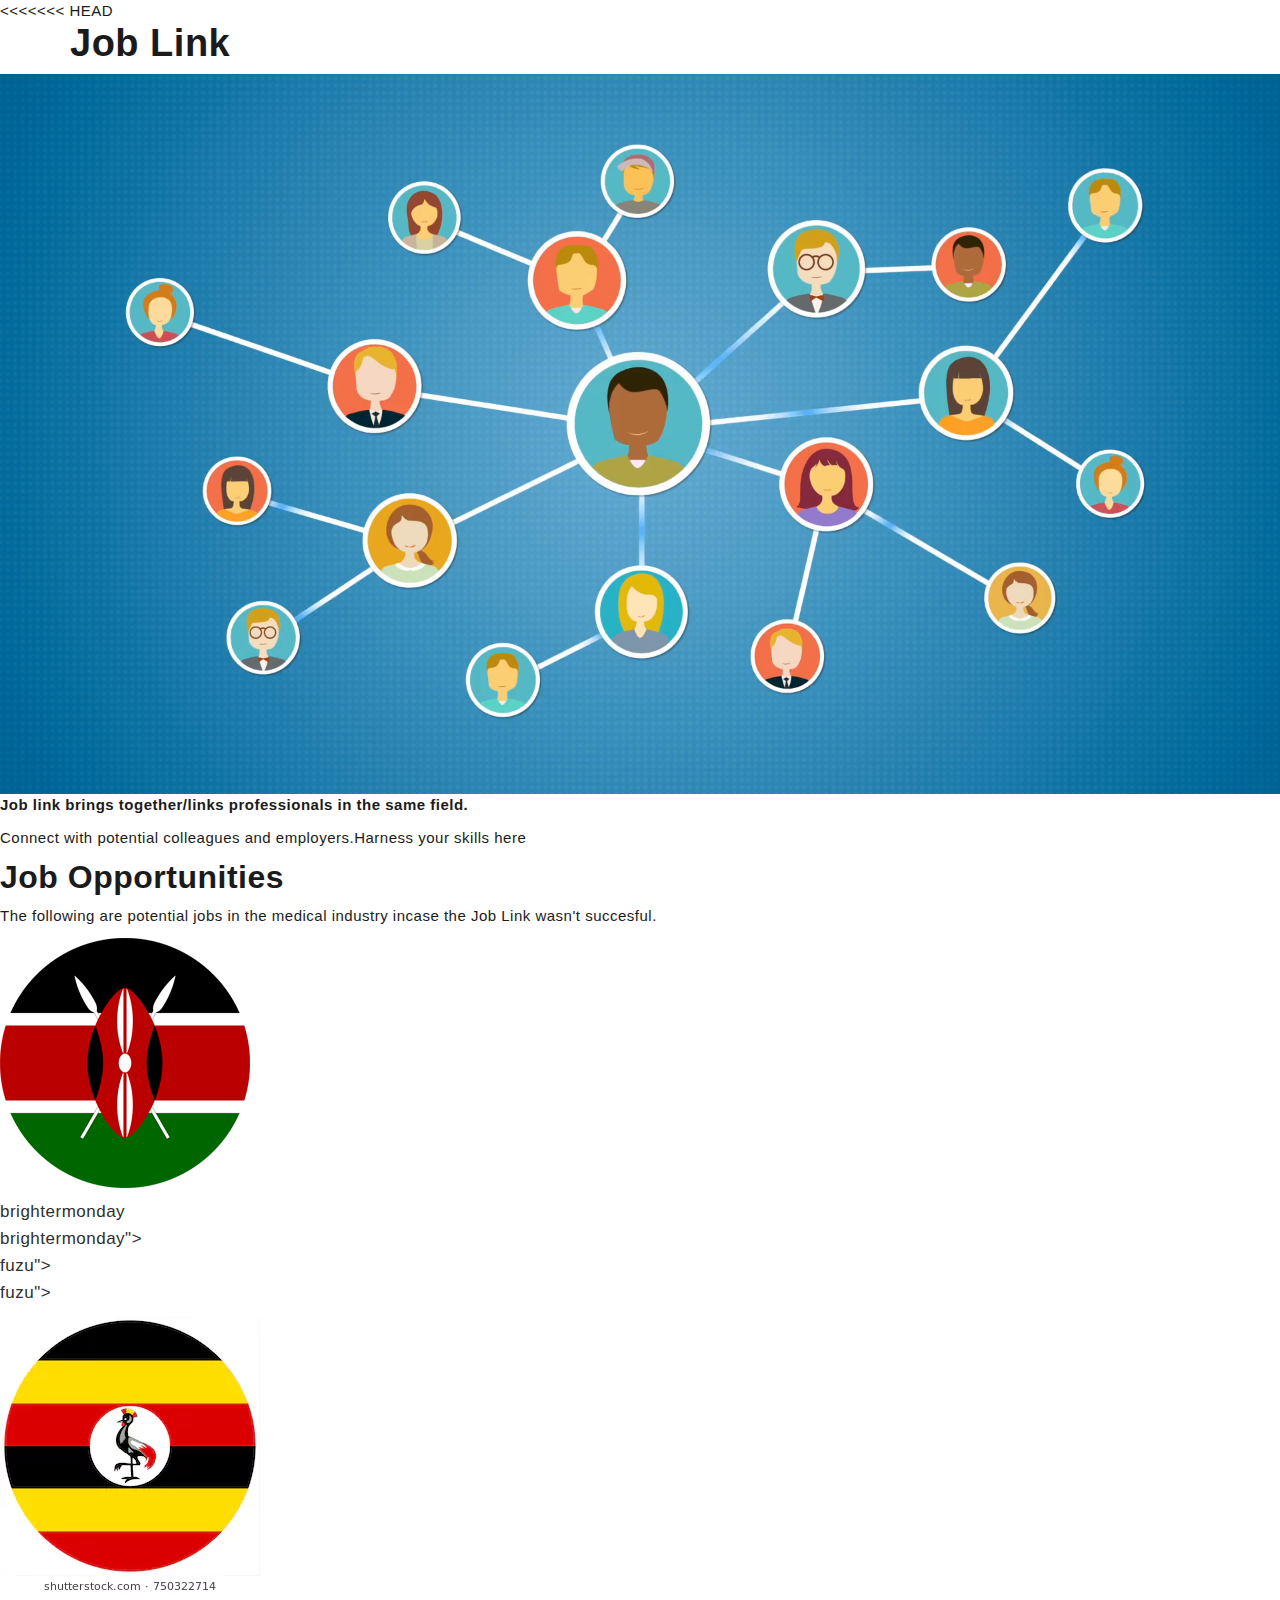
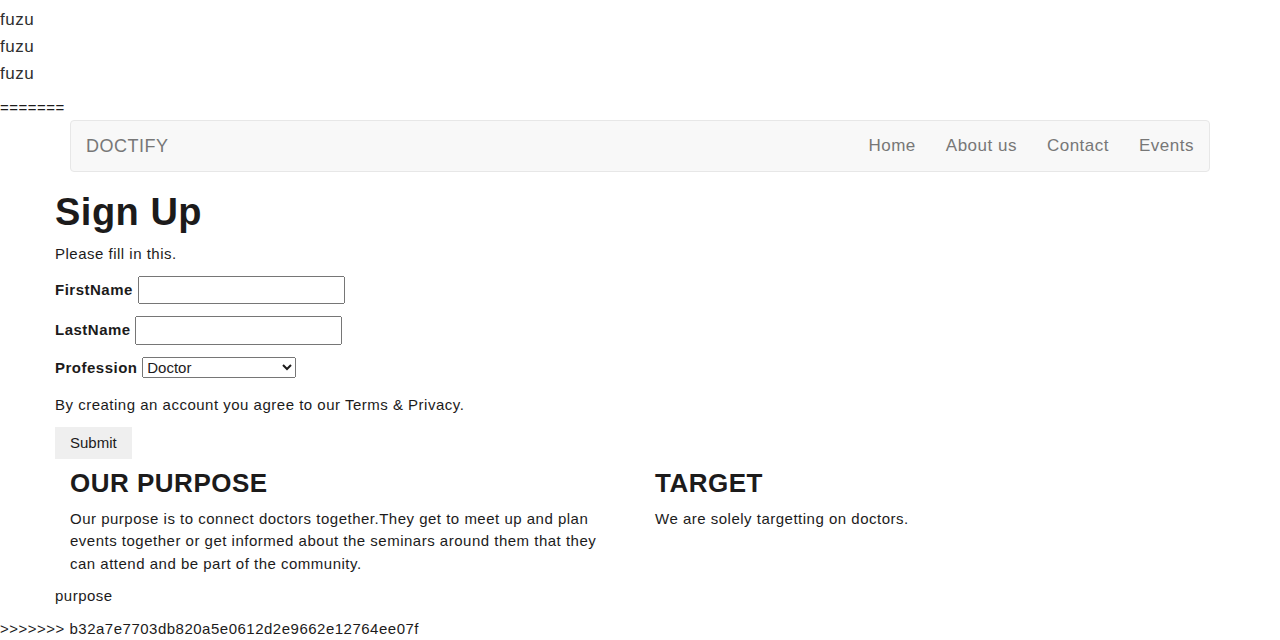
==== commit dd467f7c: "changes for commit" ====
--- a/index.html
+++ b/index.html
@@ -1,4 +1,51 @@
 <!DOCTYPE html>
+<<<<<<< HEAD
+<html>
+  <head>
+    <meta charset="utf-8">
+    <link href="css/bootstrap.css" rel="stylesheet" type="text/css">
+    <link rel="stylesheet" href="https://maxcdn.bootstrapcdn.com/bootstrap/3.3.7/css/bootstrap.min.css">
+    <link href="css/styles.css" rel="stylesheet" type="text/css">
+    <script src="js/jquery-3.3.1.js"></script>
+    <script src="js/scripts.js"></script>
+    <title>Job Board</title>
+  </head>
+  <body>
+    <div class="container">
+        <h1><strong>Job Link</strong></h1>
+      </div>
+      <div class="image">
+        <img src="images/connecting.jpeg" alt "image of linking">
+      </div>
+        <p><strong> Job link brings together/links professionals in the same field.</strong></p>
+        <p> Connect with potential colleagues and employers.Harness your skills here</p>
+
+        <h2> Job Opportunities </h2>
+        <p> The following are potential jobs in the medical industry incase the Job Link wasn't succesful.</p>
+        <div class="image">
+        <img src="images/kenya.jpeg" alt="image of Kenyan flag">
+      </div>
+        <p>
+          <ul>
+           <li><a href="https://www.brightermonday.co.ke/job/medical-doctor-j4vqe5">brightermonday</a></li>
+             <li><a href="https://www.brightermonday.co.ke/job/full-time-faculty-dermatology-department-of-medcine-9m498w">brightermonday"></a></li>
+              <li> <a href="https://www.fuzu.com/jobs/pharmacist-in-charge-kenya-redcross">fuzu"></a></li>
+                <li><a href="https://www.fuzu.com/jobs/pharmaceutical-technologist-benmac-hospital">fuzu"></a></li>
+         </ul>
+       </p>
+       <div class="image">
+         <img src="images/ug.jpeg" alt="image of Ugandan flag">
+       </div>
+       <p>
+         <ul>
+           <li><a href="https://www.fuzu.com/jobs/community-health-program-manager-uganda-living-goods-kenya-eea3c3f8">fuzu</a></li>
+             <li><a href="https://www.fuzu.com/jobs/medical-officer-special-grade-radiology-uganda-cancer-institute-uci">fuzu</a></li>
+             <li><a href="https://www.fuzu.com/jobs/art-systems-strengthening-and-scale-up-manager-management-sciences-for-health">fuzu</a></li>
+           </ul>
+         </p>
+</div>
+</body>
+=======
 <html lang="en" dir="ltr">
   <head>
     <link href="css/bootstrap.css" rel="stylesheet" type="text/css">
@@ -69,4 +116,5 @@
   </div>
 </div>
   </body>
+>>>>>>> b32a7e7703db820a5e0612d2e9662e12764ee07f
 </html>
--- a/css/styles.css
+++ b/css/styles.css
@@ -0,0 +1,1737 @@
+body,
+html {
+	overflow-x:hidden;
+}
+
+body {
+	font-family: 'Open Sans', sans-serif;
+	font-size: 15px;
+	letter-spacing: 0.5px;
+	line-height: 1.5;
+	color: #1c1b1b;
+}
+
+ul {
+	padding: 0;
+	margin: 0;
+}
+
+ul li {
+	list-style: disc;
+	font-size: 17px;
+	line-height: 1.59;
+}
+
+a {
+	text-decoration: none;
+	color: #2f2f2f;
+}
+
+a:hover,
+a:focus {
+	outline: none;
+	text-decoration: none;
+}
+
+h1,
+h2,
+h3,
+h4,
+h5,
+h6 {
+	font-family: 'Montserrat', sans-serif;
+	font-weight: 700;
+	margin-top: 0;
+}
+
+
+h1 {
+	font-size: 38px;
+}
+
+h2 {
+	font-size: 32px;
+	line-height: 1.13;
+}
+
+h3 {
+	font-size: 26px;
+}
+
+h4 {
+	font-size: 22px;
+}
+
+h5 {
+	font-size: 20px;
+}
+
+h6 {
+	font-size: 18px;
+}
+
+img {
+	border: none;
+	max-width: 100%;
+}
+
+code {
+	background-color: #ee6e73;
+	border-radius: 2px;
+	color: #fff;
+	padding: 2px 4px;
+}
+
+pre {
+	background-color: #f8f8f8;
+	border: 1px solid #eee;
+	border-radius: 4px;
+	padding: 10px;
+}
+
+pre code {
+	background-color: transparent;
+	color: #333;
+}
+
+del{
+	text-decoration-color: #ee6e73;
+}
+
+kbd {
+	background-color: #ddd;
+	padding: 4px 6px;
+	border-radius: 2px;
+	color: ;
+}
+
+address {
+	line-height: 1.5;
+	padding-left: 10px;
+}
+
+dl dt {
+	font-weight: 700;
+}
+
+dl dd {
+	margin-left: 0;
+}
+
+blockquote {
+	background-color: #f8f8f8;
+	border-radius: 0 4px 4px 0;
+	padding: 5px 15px;
+
+}
+
+blockquote p {
+	margin-top: 10px;
+}
+
+button {
+	padding: 5px 15px;
+	border: none;
+}
+
+button:focus {
+	outline: none;
+	border: none;
+}
+
+
+/* ========= BUTTON =========*/
+
+.mu-primary-btn {
+	background-color: transparent;
+	border-radius: 4px;
+	border: 2px solid #ffffff;
+	color: #fff;
+	display: inline-block;
+	font-size: 14px;
+	font-weight: 700;
+	letter-spacing: 1.5px;
+	padding: 12px 35px;
+	-webkit-transition: all 0.5s;
+	transition: all 0.5s;
+}
+
+.mu-primary-btn:hover,
+.mu-primary-btn:focus {
+	background-color: #fff;
+}
+
+.mu-send-msg-btn {
+	color: #555;
+	font-size: 13px;
+	font-weight: 600;
+	letter-spacing: 1px;
+	text-align: center;
+	padding: 14px 24px;
+	margin-top: 10px;
+	-webkit-transition: all 0.5s;
+	transition: all 0.5s;
+	width: 250px;
+	color: #fff;
+	border-radius: 5px;
+}
+
+.mu-send-msg-btn:hover,
+.mu-send-msg-btn:focus {
+	background-color: #fff;
+}
+
+
+
+/*--------------------*/
+/* HEADER */
+/*--------------------*/
+
+#mu-hero {
+	background-image: url("assets/images/head-featured-bg.jpg");
+	display: inline;
+	float: left;
+	width: 100%;
+	background-position: center center;
+	background-attachment: fixed;
+	-webkit-background-size: cover;
+	background-size: cover;
+}
+
+.mu-hero-overlay {
+	display: inline;
+	float: left;
+	opacity: 0.94;
+	width: 100%;
+}
+
+.mu-logo-area {
+	display: inline;
+	float: left;
+	text-align: center;
+	width: 100%;
+}
+
+.mu-logo {
+	font-size: 35px;
+	font-family: 'Montserrat', sans-serif;
+	display: inline-block;
+	font-weight: 600;
+	background: #fff;
+	padding: 5px 20px;
+	margin-bottom: 30px;
+}
+
+
+.mu-menu-btn {
+	position: fixed;
+	right: 15%;
+	top: 50px;
+	color: #fff;
+	font-size: 25px;
+	border: 2px solid #fff;
+	padding: 5px 14px;
+	z-index: 999;
+	-webkit-transition: all 0.5s;
+	-o-transition: all 0.5s;
+	transition: all 0.5s;
+}
+
+.mu-menu-btn:hover,
+.mu-menu-btn:focus {
+	border: 2px solid #fff;
+}
+
+
+
+/*=== Featured section ===*/
+
+.mu-hero-featured-area {
+	display: inline;
+	float: left;
+	padding: 60px 0 150px;
+	width: 100%;
+}
+
+.mu-hero-featured-content {
+	display: inline;
+	float: right;
+	margin-top: 50px;
+	text-align: center;
+	width: 100%;
+}
+
+.mu-hero-featured-content h1 {
+	font-size: 45px;
+	color: #fff;
+	font-weight: 300;
+	margin-bottom: 15px;
+}
+
+
+.mu-hero-featured-content h2 {
+	color: #fff;
+	font-size: 25px;
+	font-weight: 300;
+}
+
+.mu-event-date-line {
+	background-color: #fff;
+	color: #333;
+	padding: 5px 10px;
+	display: inline-block;
+	margin-top: 10px;
+	font-weight: 600;
+}
+
+.mu-event-counter-area {
+	display: inline;
+	float: left;
+	margin-top: 50px;
+	width: 100%;
+}
+
+#mu-event-counter{
+	display: inline;
+	float: left;
+	width: 100%;
+	text-align: center;
+}
+
+.mu-event-counter-block {
+	border: 2px solid #fff;
+	border-radius: 50%;
+	display: inline-block;
+	height: 180px;
+	width: 180px;
+	text-align: center;
+	font-size: 22px;
+	color: #fff;
+	margin: 0 20px;
+	font-weight: 300;
+}
+
+.mu-event-counter-block span {
+	display: block;
+	font-size: 40px;
+	font-weight: 700;
+	padding-top: 56px;
+	line-height: 40px;
+}
+
+/*--------------------*/
+/* MENU */
+/*--------------------*/
+
+#mu-hero .navbar-default {
+	background-color: #fff;
+	border-color: #e7e7e7;
+	padding: 5px 0;
+}
+
+.mu-navbar {
+	top: -150px;
+	transition: all 0.5s;
+}
+
+.mu-nav-show {
+	top: 0px;
+}
+
+#mu-hero .navbar-default .navbar-brand {
+	padding: 15px 15px;
+	font-size: 28px;
+	line-height: 20px;
+}
+
+.mu-navbar .mu-menu li a {
+	color: #333;
+	-webkit-transition: all 0.5s;
+	-o-transition: all 0.5s;
+	transition: all 0.5s;
+}
+
+.navbar-default .navbar-nav > .active > a,
+.navbar-default .navbar-nav > .active > a:focus,
+.navbar-default .navbar-nav > .active > a:hover {
+	color: #fff;
+}
+
+
+
+/*--------------------*/
+/* ABOUT US */
+/*--------------------*/
+
+
+#mu-about {
+	background-color: #fff;
+	display: inline;
+	float: left;
+	width: 100%;
+}
+
+.mu-about-area {
+	display: inline;
+	float: left;
+	padding: 100px 0;
+	width: 100%;
+}
+
+.mu-title-area {
+	display: inline;
+	float: left;
+	text-align: center;
+	padding: 0 120px;
+	width: 100%;
+}
+
+.mu-title {
+	color: #1c1b1b;
+	margin-bottom: 15px;
+	padding: 0;
+	z-index: 10;
+	text-transform: capitalize;
+}
+
+.mu-about-left {
+	display: inline;
+	float: left;
+	width: 100%;
+}
+
+.mu-about-right {
+	display: inline;
+	float: left;
+	margin-top: 30px;
+	width: 100%;
+}
+
+
+
+/*--------------------*/
+/* VIDEO */
+/*--------------------*/
+
+
+#mu-video {
+	background-image: url("assets/images/about-video-bg.jpg");
+	background-attachment: fixed;
+	background-position: center center;
+	-webkit-background-size: cover;
+	background-size: cover;
+	display: inline;
+	float: left;
+	width: 100%;
+}
+
+.mu-video-overlay {
+	display: inline;
+	float: left;
+	opacity: 0.85;
+	width: 100%;
+}
+
+.mu-video-area {
+	display: inline;
+	float: left;
+	padding: 200px 0;
+	text-align: center;
+	width: 100%;
+}
+
+.mu-video-area h2 {
+	color: #fff;
+}
+
+.mu-video-content {
+	display: inline;
+	float: left;
+	width: 100%;
+}
+
+.mu-video-play-btn,
+.mu-video-close-btn {
+	color: #fff;
+	font-size: 22px;
+	border: 2px solid #fff;
+	border-radius: 50%;
+	width: 60px;
+	display: inline-block;
+	height: 60px;
+	line-height: 55px;
+	text-align: center;
+	margin-top: 100px;
+	-webkit-transition: all 0.5s;
+	-o-transition: all 0.5s;
+	transition: all 0.5s;
+}
+
+.mu-video-play-btn:hover,
+.mu-video-play-btn:focus {
+	color: #fff;
+	-webkit-transform: scale(1.2);
+	        transform: scale(1.2);
+}
+
+.mu-video-close-btn {
+	border-radius: 50%;
+	color: #fff;
+	font-size: 18px;
+	border: 2px solid #fff;
+	position: absolute;
+	top: 0;
+	right: 15%;
+	display: inline-block;
+	height: 50px;
+	line-height: 45px;
+	text-align: center;
+	margin-top: 100px;
+	-webkit-transition: all 0.5s;
+	-o-transition: all 0.5s;
+	transition: all 0.5s;
+	width: 50px;
+}
+
+.mu-video-close-btn:hover,
+.mu-video-close-btn:focus {
+	color: #fff;
+	-webkit-transform: scale(1.2);
+	        transform: scale(1.2);
+}
+
+.mu-video-iframe-area {
+	background-color: rgba(0,0,0,0.84);
+	position: fixed;
+	top: 0;
+	left: 0;
+	right: 0;
+	bottom: 0;
+	width: 100%;
+	height: 100%;
+	padding: 12% 0;
+	text-align: center;
+	z-index: 9999;
+	display: none;
+	-webkit-transition: all 0.5s;
+	-o-transition: all 0.5s;
+	transition: all 0.5s;
+}
+
+.mu-video-iframe-display {
+	display: block;
+}
+
+.mu-video-iframe-area iframe {
+
+}
+
+
+/*--------------------*/
+/* EVENT SCHEDULE */
+/*--------------------*/
+
+#mu-schedule {
+	background-color: #f8f8f8;
+	display: inline;
+	float: left;
+	width: 100%;
+}
+
+.mu-schedule-area {
+	display: inline;
+	float: left;
+	padding: 100px 0;
+	width: 100%;
+}
+
+.mu-schedule-content-area  {
+	display: inline;
+	float: left;
+	margin-top: 50px;
+	width: 100%;
+}
+
+.mu-schedule-menu {
+	text-align: center;
+	border: none;
+}
+
+
+.mu-schedule-menu li {
+	float: none;
+	display: inline-block;
+}
+
+.mu-schedule-menu li a {
+	border-radius: 0;
+	margin: 0 10px;
+	-webkit-transition: all 0.5s;
+	-o-transition: all 0.5s;
+	transition: all 0.5s;
+}
+
+.mu-schedule-menu li a:hover,
+.mu-schedule-menu li a:focus,
+.mu-schedule-menu li.active a,
+.mu-schedule-menu li.active a:hover,
+.mu-schedule-menu li.active a:focus {
+	color: #fff;
+}
+
+.mu-schedule-content{
+	margin-top: 50px;
+}
+
+.mu-event-timeline ul li {
+	list-style-type: none;
+	position: relative;
+	width: 2px;
+	margin: 0 auto;
+	padding-top: 50px;
+	background-color: #ddd;
+	-webkit-transition: all 0.5s;
+	-o-transition: all 0.5s;
+	transition: all 0.5s;
+}
+
+.mu-event-timeline ul li::after {
+	content: '';
+	position: absolute;
+	left: 50%;
+	top: 70px;
+	transform: translateX(-50%);
+	height: 24px;
+	width: 24px;
+	border-radius: 50%;
+	background: inherit;
+}
+
+
+.mu-event-timeline ul li .mu-single-event {
+	background-color: #fff;
+	-webkit-box-shadow: 0 0 16px 0 rgba(32,32,47,0.16);
+	-moz-box-shadow: 0 0 16px 0 rgba(32,32,47,0.16);
+	box-shadow: 0 0 16px 0 rgba(32,32,47,0.16);
+	position: relative;
+	top: 0;
+	width: 400px;
+	padding: 15px;
+	text-align: left;
+}
+
+.mu-event-timeline ul li:nth-child(2n) .mu-single-event {
+	left: 50px;
+}
+
+.mu-event-timeline ul li:nth-child(2n+1) .mu-single-event {
+	left: -450px;
+	text-align: right;
+}
+
+.mu-event-timeline ul li .mu-single-event img {
+	height: 80px;
+	width: 80px;
+	float: left;
+	border-radius: 50%;
+	margin-right: 15px;
+}
+
+.mu-event-timeline ul li:nth-child(2n+1) .mu-single-event img {
+	float: right;
+	margin-right: 0;
+	margin-left: 15px;
+}
+
+.mu-event-timeline ul li .mu-single-event::before {
+	content: '';
+	position: absolute;
+	top: 23px;
+	width: 0;
+	height: 0;
+	border-style: solid;
+}
+
+.mu-event-timeline ul li:nth-child(2n+1) .mu-single-event::before {
+	right: -15px;
+	border-width: 8px 0 8px 16px;
+	border-color: transparent transparent transparent #fff;
+}
+
+.mu-event-timeline ul li:nth-child(2n) .mu-single-event::before {
+	left: -16px;
+	border-width: 8px 16px 8px 0;
+	border-color: transparent #fff transparent transparent;
+}
+
+.mu-event-timeline ul li .mu-single-event h3 {
+	margin-bottom: 5px;
+	font-size: 16px;
+}
+
+.mu-event-timeline ul li .mu-single-event p {
+	margin-bottom: 5px;
+}
+
+.mu-event-timeline ul li .mu-single-event span {
+	font-size: 12px;
+}
+
+
+/*--------------------*/
+/* SPEAKERS */
+/*--------------------*/
+
+
+#mu-speakers {
+	background-color: #fff;
+	display: inline;
+	float: left;
+	width: 100%;
+}
+
+.mu-speakers-area {
+	display: inline;
+	float: left;
+	padding: 100px 0;
+	width: 100%;
+}
+
+.mu-speakers-content{
+	display: inline;
+	float: left;
+	margin-top: 50px;
+	width: 100%;
+}
+
+.mu-single-speakers {
+	padding: 0 10px;
+	outline: none;
+	text-align: center;
+	-webkit-transition: all 0.3s ease 0s;
+	transition: all 0.3s ease 0s;
+}
+
+.mu-speakers-slider .slick-next {
+	right: -60px;
+}
+
+.mu-speakers-slider .slick-prev {
+	left: -60px;
+}
+
+.mu-single-speakers-info {
+	display: inline;
+	float: left;
+	margin-top: 20px;
+	width: 100%;
+}
+
+.mu-single-speakers-info h3 {
+	margin-bottom: 4px;
+	font-size: 22px;
+}
+
+.mu-single-speakers-info p {
+	margin-bottom: 5px;
+}
+
+.mu-single-speakers-social {
+
+}
+
+.mu-single-speakers-social li {
+	display: inline-block;
+}
+
+.mu-single-speakers-social li a {
+	display: inline-block;
+	margin-right: 5px;
+	-webkit-transition: all 0.5s;
+	-o-transition: all 0.5s;
+	transition: all 0.5s;
+}
+
+
+/*--------------------*/
+/* VENUE */
+/*--------------------*/
+
+#mu-venue {
+	display: inline;
+	float: left;
+	width: 100%;
+}
+
+.mu-venue-area {
+	display: inline;
+	float: left;
+	width: 100%;
+}
+
+.mu-venue-map {
+	display: inline;
+	float: left;
+	width: 100%;
+}
+
+.mu-venue-map iframe {
+	margin-bottom: -8px;
+}
+
+.mu-venue-address {
+	display: inline;
+	float: left;
+	width: 100%;
+	padding: 10% 5%;
+	color: #fff;
+}
+
+.mu-venue-address h2 i {
+	margin-top: -4px;
+	font-size: 22px;
+	display: inline-block;
+	vertical-align: middle;
+}
+
+.mu-venue-address h3 {
+	margin-top: 15px;
+	margin-bottom: 0px;
+}
+
+.mu-venue-address h4 {
+	font-size: 18px;
+	font-weight: 300;
+	margin-top: 10px;
+	margin-bottom: 25px;
+}
+
+
+/*--------------------*/
+/* PRICING */
+/*--------------------*/
+
+
+#mu-pricing {
+	background-color: #fff;
+	display: inline;
+	float: left;
+	width: 100%;
+}
+
+.mu-pricing-area {
+	display: inline;
+	float: left;
+	padding: 100px 0;
+	width: 100%;
+}
+
+.mu-pricing-conten {
+	display: inline;
+	float: left;
+	margin-top: 50px;
+	width: 100%;
+}
+
+.mu-single-price {
+	background-color: #f8f8f8;
+	display: inline;
+	float: left;
+	text-align: center;
+	position: relative;
+	width: 100%;
+	padding: 15px;
+	overflow: hidden;
+}
+
+.mu-single-price-head {
+	color: #555;
+	display: inline;
+	float: left;
+	width: 100%;
+	margin-bottom: 10px;
+	margin-top: 10px;
+}
+
+.mu-single-price-head .mu-currency {
+	font-weight: bold;
+	font-size: 30px;
+}
+
+.mu-single-price-head .mu-rate {
+	font-size: 60px;
+	font-weight: bold;
+	line-height: 0.9;
+	letter-spacing: 3px;
+}
+
+.mu-single-price-head .mu-time {
+	font-size: 16px;
+	font-weight: 300;
+	line-height: 0;
+	font-style: italic;
+}
+
+.mu-single-price .mu-price-title {
+	color: #555;
+	font-size: 22px;
+	padding: 10px 0;
+}
+
+.mu-single-price ul {
+	list-style: none;
+}
+
+.mu-single-price ul li{
+	list-style: none;
+	color: #555;
+}
+
+.mu-register-btn {
+	background-color: #fff;
+	border: 1px solid #555;
+	color: #555;
+	margin-top: 20px;
+	padding: 10px 40px;
+	text-align: center;
+	display: inline-block;
+	margin-bottom: 20px;
+	text-transform: uppercase;
+	letter-spacing: 1.5px;
+	-webkit-transition: all 0.5s;
+	-o-transition: all 0.5s;
+	transition: all 0.5s;
+}
+
+.mu-register-btn:hover,
+.mu-register-btn:focus,
+.mu-popular-price .mu-register-btn {
+	color: #fff;
+}
+
+.mu-popular-price .mu-price-tag {
+	color: #fff;
+	display: inline-block;
+	position: absolute;
+	top: 15px;
+	left: -62px;
+	padding: 10px 60px;
+	font-size: 15px;
+	text-transform: uppercase;
+	letter-spacing: 1.5px;
+	font-weight: 700;
+	transform: rotate(-45deg);
+	text-align: center;
+}
+
+/*--------------------*/
+/* REGISTER */
+/*--------------------*/
+
+#mu-register {
+	background-image: url("assets/images/register-bg.jpg");
+	background-position: center center;
+	background-size: cover;
+	background-attachment: fixed;
+	display: inline;
+	float: left;
+	position: relative;
+	width: 100%;
+}
+
+#mu-register::before {
+	background: rgba(0,0,0,0.9);
+	bottom: 0;
+	content: '';
+	left: 0;
+	top: 0;
+	right: 0;
+	position: absolute;
+	opacity: 0.9;
+}
+
+.mu-register-area {
+	display: inline;
+	float: left;
+	padding: 150px 0;
+	width: 100%;
+}
+
+.mu-register-area .mu-title,
+.mu-register-area p {
+	color: #fff;
+}
+
+.mu-register-content {
+	display: inline;
+	float: left;
+	width: 100%;
+	text-align: center;
+	padding: 0 200px;
+	margin-top: 50px;
+}
+
+.mu-register-form .form-group {
+	margin-bottom: 25px;
+}
+
+.mu-register-form .form-control {
+	height: 50px;
+	color: #fff;
+	background-color: transparent;
+	border: 2px solid #fff;
+}
+
+.mu-register-form select.form-control option{
+	color: #333;
+}
+
+.mu-register-form .form-control::-webkit-input-placeholder {
+	color: #fff;
+	font-size: 15px;
+}
+
+.mu-register-form .form-control:-moz-placeholder { /* Firefox 18- */
+	color: #fff;
+	font-size: 15px;
+}
+
+.mu-register-form .form-control::-moz-placeholder {  /* Firefox 19+ */
+	color: #fff;
+	font-size: 15px;
+}
+
+.mu-register-form .form-control:-ms-input-placeholder {
+	color: #fff;
+	font-size: 15px;
+}
+
+.mu-reg-submit-btn {
+	background-color: transparent;
+	border: 2px solid #fff;
+	color: #fff;
+	padding: 12px 75px;
+	margin-top: 20px;
+	letter-spacing: 1px;
+	-webkit-transition: all 0.5s;
+	-o-transition: all 0.5s;
+	transition: all 0.5s;
+}
+
+
+/*--------------------*/
+/* SPONSORS */
+/*--------------------*/
+
+#mu-sponsors {
+	background-color: #fff;
+	display: inline;
+	float: left;
+	width: 100%;
+}
+
+.mu-sponsors-area {
+	display: inline;
+	float: left;
+	padding: 100px 0;
+	width: 100%;
+}
+
+.mu-sponsors-content {
+	display: inline;
+	float: left;
+	margin-top: 50px;
+	width: 100%;
+}
+
+.mu-sponsors-single {
+	background: #eee;
+	display: inline;
+	float: left;
+	margin-top: 10px;
+	margin-bottom: 15px;
+	width: 100%;
+}
+
+
+/*--------------------*/
+/* FAQ */
+/*--------------------*/
+
+#mu-faq {
+	background-color: #f8f8f8;
+	display: inline;
+	float: left;
+	position: relative;
+	width: 100%;
+}
+
+.mu-faq-area {
+	display: inline;
+	float: left;
+	padding: 150px 0;
+	width: 100%;
+}
+
+.mu-faq-content {
+	display: inline;
+	float: left;
+	width: 100%;
+	text-align: center;
+	padding: 0 150px;
+	margin-top: 50px;
+}
+
+.mu-faq-content .panel-default {
+	border-radius: 0;
+	border-color: #fff;
+	box-shadow: 0 2px 3px 0 rgba(0,0,0,0.06);
+}
+
+.mu-faq-content .panel-default > .panel-heading {
+	color: #333;
+	background-color: #fff;
+	border-color: #ddd;
+	padding: 0;
+
+}
+
+.mu-faq-content .panel-default > .panel-heading + .panel-collapse > .panel-body {
+	text-align: left;
+}
+
+
+.mu-faq-content .panel-title {
+	text-align: left;
+	font-weight: 300;
+}
+
+.mu-faq-content .panel-title a {
+	display: block;
+	padding: 12px 15px;
+	-webkit-transition: all 0.5s;
+	-o-transition: all 0.5s;
+	transition: all 0.5s;
+}
+
+.mu-faq-content .panel-title a>span {
+	margin-right: 5px;
+}
+
+
+/*--------------------*/
+/* CONTACT US */
+/*--------------------*/
+
+#mu-contact {
+	background-color: #f8f8f8;
+	display: inline;
+	float: left;
+	width: 100%;
+}
+
+.mu-contact-area {
+	display: inline;
+	float: left;
+	padding: 100px 0 50px;
+	width: 100%;
+}
+
+.mu-contact-header {
+	display: inline;
+	float: left;
+	text-align: center;
+	width: 100%;
+	padding: 0 120px;
+}
+
+.mu-contact-content{
+	display: inline;
+	float: left;
+	margin-top: 50px;
+	padding: 0 20%;
+	width: 100%;
+}
+
+
+.mu-contact-form-area {
+	display: inline;
+	float: left;
+	width: 100%;
+}
+
+.mu-contact-form {
+	text-align: center;
+}
+
+.mu-contact-form .form-group input {
+	background: transparent;
+	border-radius: 5px;
+	color: #333;
+	font-size: 15px;
+	border: 1px solid #888;
+	height: 45px;
+	margin-bottom: 24px;
+}
+
+.mu-contact-form .form-group textarea {
+	background: transparent;
+	border: 1px solid #888;
+	border-radius: 5px;
+	color: #333;
+s	font-size: 18px;
+	padding: 10px;
+	height: 190px;
+}
+
+.mu-contact-form .form-control:focus {
+	background-color: #fff;
+    outline: 0;
+    box-shadow: none;
+}
+
+.mu-contact-form .form-control::-webkit-input-placeholder {
+	color: #888;
+	font-size: 15px;
+}
+
+.mu-contact-form .form-control:-moz-placeholder { /* Firefox 18- */
+	color: #888;
+	font-size: 15px;
+}
+
+.mu-contact-form .form-control::-moz-placeholder {  /* Firefox 19+ */
+	color: #888;
+	font-size: 15px;
+}
+
+.mu-contact-form .form-control:-ms-input-placeholder {
+	color: #888;
+	font-size: 15px;
+}
+
+.mu-contact-form .button-default::after,
+.mu-contact-form .button-default > span {
+	padding: 12px 40px;
+}
+
+#form-messages {
+	margin-bottom: 10px;
+    background-color: #fff;
+}
+
+.success {
+	padding: 1em;
+	margin-bottom: 0.75rem;
+	text-shadow: 0 1px 0 rgba(255, 255, 255, 0.5);
+	color: #468847;
+	background-color: #dff0d8;
+	border: 1px solid #d6e9c6;
+	-webkit-border-radius: 4px;
+	 -moz-border-radius: 4px;
+	      border-radius: 4px;
+}
+
+.error {
+	padding: 1em;
+	margin-bottom: 0.75rem;
+	text-shadow: 0 1px 0 rgba(255, 255, 255, 0.5);
+	color: #b94a48;
+	background-color: #f2dede;
+	border: 1px solid rgba(185, 74, 72, 0.3);
+	-webkit-border-radius: 4px;
+	 -moz-border-radius: 4px;
+	      border-radius: 4px;
+}
+
+
+
+/*--------------------*/
+/* FOOTER */
+/*--------------------*/
+
+
+#mu-footer {
+	background-color: #f8f8f8;
+	display: inline;
+	float: left;
+	width: 100%;
+}
+
+.mu-footer-area{
+	display: inline;
+	float: left;
+	padding: 30px 0;
+	text-align: center;
+	width: 100%;
+}
+
+.mu-footer-top {
+	display: inline;
+	float: left;
+	width: 100%;
+}
+
+.mu-social-media {
+	display: inline;
+	float: left;
+	padding: 10px 0;
+	width: 100%;
+}
+
+.mu-social-media a {
+	border: 1px solid #19191a;
+	border-radius: 50px;
+	color: #19191a;
+	display: inline-block;
+	font-size: 12px;
+	margin-right: 10px;
+	text-align: center;
+	text-decoration: none;
+	transition: all 0.2s ease-in-out 0s;
+	width: 35px;
+	height: 35px;
+	line-height: 35px;
+	font-size: 15px;
+}
+
+.mu-footer-bottom {
+	display: inline;
+	float: left;
+	width: 100%;
+}
+
+.mu-copy-right {
+	margin-bottom: 0;
+}
+
+.mu-copy-right a {
+	font-weight: 600;
+	-webkit-transition: all 0.5s;
+	-o-transition: all 0.5s;
+	transition: all 0.5s;
+}
+
+
+
+/*--------------------*/
+/* RESPONSIVE STYLE */
+/*--------------------*/
+
+@media (max-width: 1199px) {
+
+	.mu-register-content {
+		padding: 0 150px;
+	}
+
+	.mu-video-iframe-area {
+		padding: 16% 0;
+	}
+
+	.mu-video-close-btn {
+		top: 5%;
+		right: 5%;
+		margin-top: 0;
+	}
+
+	.mu-apps-screenshot-slider .slick-prev {
+		left: -25px;
+	}
+
+	.mu-apps-screenshot-slider .slick-next {
+		right: -25px;
+	}
+
+
+}
+
+@media (max-width: 991px) {
+
+	.mu-primary-btn {
+		font-size: 14px;
+		padding: 12px 22px;
+	}
+
+	.mu-navbar .mu-menu {
+		margin-top: 5px;
+	}
+
+	.mu-navbar .mu-menu li a {
+		font-size: 15px;
+		padding: 10px 6px;
+	}
+
+	.mu-hero-featured-content h1 {
+		font-size: 35px;
+	}
+
+	.mu-hero-featured-content h2 {
+		font-size: 18px;
+	}
+
+	.mu-event-date-line {
+		font-size: 14px;
+	}
+
+	.mu-event-counter-block {
+		height: 130px;
+		width: 130px;
+		font-size: 16px;
+		margin: 0 10px;
+	}
+
+	.mu-event-counter-block span {
+		font-size: 30px;
+		padding-top: 32px;
+		line-height: 32px;
+	}
+
+	.mu-event-timeline ul li {
+		margin-left: 15%;
+	}
+
+	.mu-event-timeline ul li:nth-child(2n+1) .mu-single-event {
+		left: 50px;
+		text-align: left;
+	}
+
+	.mu-event-timeline ul li:nth-child(2n+1) .mu-single-event::before {
+		right: auto;
+		left: -16px;
+		border-width: 8px 16px 8px 0;
+		border-color: transparent #fff transparent transparent;
+	}
+
+	.mu-event-timeline ul li:nth-child(2n+1) .mu-single-event img {
+		float: left;
+		margin-right: 15px;
+		margin-left: 0;
+	}
+
+	.mu-video-iframe-area {
+		padding: 16% 5%;
+	}
+
+	.mu-video-iframe-area iframe {
+		width: 100%;
+	}
+
+	.mu-title-area {
+		padding: 0 50px;
+	}
+
+	.mu-faq-content {
+		padding: 0;
+	}
+
+	.mu-contact-right {
+		margin-top: 50px;
+	}
+
+	.mu-menu-btn {
+		right: 5%;
+	}
+
+	.mu-speakers-slider .slick-next {
+		right: 0;
+	}
+
+	.mu-speakers-slider .slick-prev {
+		left: 0;
+	}
+
+	.mu-speakers-slider .slick-next,
+	.mu-speakers-slider .slick-prev {
+		width: 40px;
+		height: 40px;
+	}
+
+	.mu-speakers-slider .slick-prev::before,
+	.mu-speakers-slider .slick-next::before {
+		font-size: 18px;
+	}
+
+	.mu-single-speakers-info h3 {
+		font-size: 18px;
+	}
+
+	.mu-pricing-conten {
+		padding: 0 5%;
+	}
+
+	.mu-single-price {
+		margin-bottom: 30px;
+	}
+
+
+
+}
+
+@media (max-width: 767px) {
+
+	.mu-logo img {
+		width: 150px;
+	}
+
+
+	.mu-navbar .navbar-toggle .icon-bar {
+		background-color: #fff;
+	}
+
+	.mu-navbar .mu-menu {
+		padding: 0 15px;
+	}
+
+	.mu-video-close-btn {
+		font-size: 16px;
+		height: 40px;
+		line-height: 35px;
+		width: 40px;
+	}
+
+
+
+}
+
+
+@media (max-width: 640px){
+
+	.mu-event-counter-block {
+		height: 100px;
+		width: 100px;
+		font-size: 15px;
+	}
+
+	.mu-event-counter-block span {
+		font-size: 22px;
+		padding-top: 22px;
+		line-height: 25px;
+	}
+
+	.mu-title-area {
+		padding: 0;
+	}
+
+	.mu-video-iframe-area {
+		padding: 5% 5%;
+	}
+
+	.mu-video-iframe-area iframe {
+		width: 100%;
+		height: 100%;
+	}
+
+	.mu-register-content {
+		padding: 0 100px;
+	}
+
+	.mu-contact-content {
+		padding: 0 10%;
+	}
+
+
+}
+
+
+@media (max-width: 480px) {
+
+	body {
+		font-size: 14px;
+	}
+
+	.mu-logo {
+		margin-bottom: 10px;
+		font-size: 30px;
+	}
+
+	.mu-hero-featured-area {
+		padding: 60px 0 60px;
+	}
+
+	.mu-hero-featured-content {
+		margin-top: 20px;
+	}
+
+	.mu-hero-featured-content h1 {
+		font-size: 25px;
+	}
+
+	.mu-hero-featured-content h2 {
+		font-size: 14px;
+	}
+
+	.mu-event-date-line {
+		font-size: 12px;
+	}
+
+	.mu-event-counter-area {
+		margin-top: 20px;
+	}
+
+	.mu-event-counter-block span {
+		font-size: 18px;
+		padding-top: 16px;
+		line-height: 20px;
+	}
+
+	.mu-event-counter-block {
+		height: 75px;
+		width: 75px;
+		font-size: 12px;
+		margin: 0 5px;
+	}
+
+	.mu-video-close-btn {
+		top: 2%;
+		right: 5%;
+		height: 40px;
+		line-height: 35px;
+		width: 40px;
+	}
+
+	.mu-menu-close-btn {
+		right: 5%;
+		top: 30px;
+	}
+
+	.mu-video-area {
+		padding: 100px 0;
+	}
+
+	.mu-video-iframe-area {
+		padding: 10% 5%;
+	}
+
+	.mu-video-iframe-area iframe {
+		height: 250px;
+	}
+
+	h2 {
+		font-size: 28px;
+	}
+
+	h3 {
+		font-size: 24px;
+	}
+
+	h4 {
+		font-size: 20px;
+	}
+
+	.mu-schedule-content {
+		margin-top: 30px;
+	}
+
+	.mu-schedule-menu li {
+		margin-bottom: 15px;
+	}
+
+	.mu-schedule-menu li a {
+		font-size: 15px;
+	}
+
+	.mu-event-timeline ul li {
+		margin-left: 5%;
+	}
+
+	.mu-event-timeline ul li .mu-single-event,
+	.mu-event-timeline ul li:nth-child(2n+1) .mu-single-event,
+	.mu-event-timeline ul li:nth-child(2n) .mu-single-event {
+		left: 30px;
+		width: 350px;
+	}
+
+	.mu-event-timeline ul li .mu-single-event h3 {
+		margin-bottom: 5px;
+		font-size: 14px;
+	}
+
+	.mu-venue-address h4 {
+		font-size: 16px;
+	}
+
+	.mu-register-content,
+	.mu-contact-content {
+		padding: 0 5%;
+	}
+
+	.mu-faq-content .panel-title {
+		font-size: 14px;
+	}
+
+
+}
+
+
+@media (max-width: 360px) {
+
+	.mu-logo img {
+		width: 120px;
+	}
+
+	.mu-hero-featured-area {
+		padding: 30px 0 30px;
+	}
+
+	.mu-event-counter-block {
+		height: 56px;
+		width: 56px;
+		font-size: 10px;
+	}
+
+	.mu-event-counter-block span {
+		font-size: 16px;
+		padding-top: 10px;
+		line-height: 16px;
+	}
+
+	.mu-video-area {
+		padding: 50px 0;
+	}
+
+	.mu-video-iframe-area {
+		padding: 15% 5%;
+	}
+
+	.mu-video-play-btn, .mu-video-close-btn {
+		font-size: 18px;
+		width: 50px;
+		height: 50px;
+		line-height: 46px;
+		margin-top: 50px;
+	}
+
+	h2 {
+		font-size: 25px;
+	}
+
+	.mu-event-timeline ul li .mu-single-event,
+	.mu-event-timeline ul li:nth-child(2n+1) .mu-single-event,
+	.mu-event-timeline ul li:nth-child(2n) .mu-single-event {
+		left: 30px;
+		width: 280px;
+	}
+}
+
+
+
+@media (max-width: 320px) {
+
+	.mu-video-iframe-area {
+		padding: 30% 5%;
+	}
+
+	.mu-event-timeline ul li .mu-single-event,
+	.mu-event-timeline ul li:nth-child(2n+1) .mu-single-event,
+	.mu-event-timeline ul li:nth-child(2n) .mu-single-event {
+		left: 30px;
+		width: 250px;
+	}
+
+	h2 {
+		font-size: 22px;
+	}
+
+
+
+}
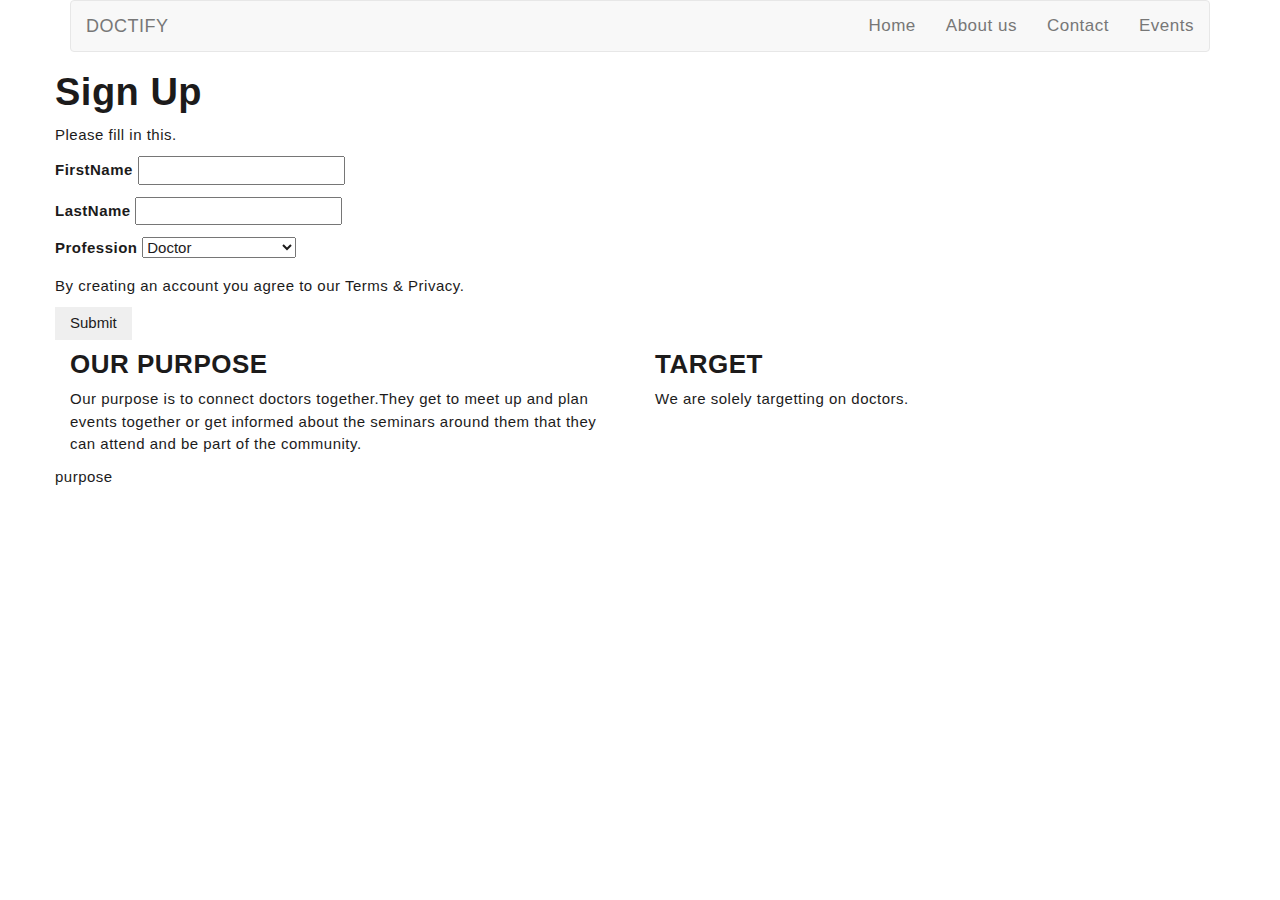
==== commit 27fcba9c: "index file" ====
--- a/index.html
+++ b/index.html
@@ -1,51 +1,4 @@
 <!DOCTYPE html>
-<<<<<<< HEAD
-<html>
-  <head>
-    <meta charset="utf-8">
-    <link href="css/bootstrap.css" rel="stylesheet" type="text/css">
-    <link rel="stylesheet" href="https://maxcdn.bootstrapcdn.com/bootstrap/3.3.7/css/bootstrap.min.css">
-    <link href="css/styles.css" rel="stylesheet" type="text/css">
-    <script src="js/jquery-3.3.1.js"></script>
-    <script src="js/scripts.js"></script>
-    <title>Job Board</title>
-  </head>
-  <body>
-    <div class="container">
-        <h1><strong>Job Link</strong></h1>
-      </div>
-      <div class="image">
-        <img src="images/connecting.jpeg" alt "image of linking">
-      </div>
-        <p><strong> Job link brings together/links professionals in the same field.</strong></p>
-        <p> Connect with potential colleagues and employers.Harness your skills here</p>
-
-        <h2> Job Opportunities </h2>
-        <p> The following are potential jobs in the medical industry incase the Job Link wasn't succesful.</p>
-        <div class="image">
-        <img src="images/kenya.jpeg" alt="image of Kenyan flag">
-      </div>
-        <p>
-          <ul>
-           <li><a href="https://www.brightermonday.co.ke/job/medical-doctor-j4vqe5">brightermonday</a></li>
-             <li><a href="https://www.brightermonday.co.ke/job/full-time-faculty-dermatology-department-of-medcine-9m498w">brightermonday"></a></li>
-              <li> <a href="https://www.fuzu.com/jobs/pharmacist-in-charge-kenya-redcross">fuzu"></a></li>
-                <li><a href="https://www.fuzu.com/jobs/pharmaceutical-technologist-benmac-hospital">fuzu"></a></li>
-         </ul>
-       </p>
-       <div class="image">
-         <img src="images/ug.jpeg" alt="image of Ugandan flag">
-       </div>
-       <p>
-         <ul>
-           <li><a href="https://www.fuzu.com/jobs/community-health-program-manager-uganda-living-goods-kenya-eea3c3f8">fuzu</a></li>
-             <li><a href="https://www.fuzu.com/jobs/medical-officer-special-grade-radiology-uganda-cancer-institute-uci">fuzu</a></li>
-             <li><a href="https://www.fuzu.com/jobs/art-systems-strengthening-and-scale-up-manager-management-sciences-for-health">fuzu</a></li>
-           </ul>
-         </p>
-</div>
-</body>
-=======
 <html lang="en" dir="ltr">
   <head>
     <link href="css/bootstrap.css" rel="stylesheet" type="text/css">
@@ -116,5 +69,4 @@
   </div>
 </div>
   </body>
->>>>>>> b32a7e7703db820a5e0612d2e9662e12764ee07f
 </html>
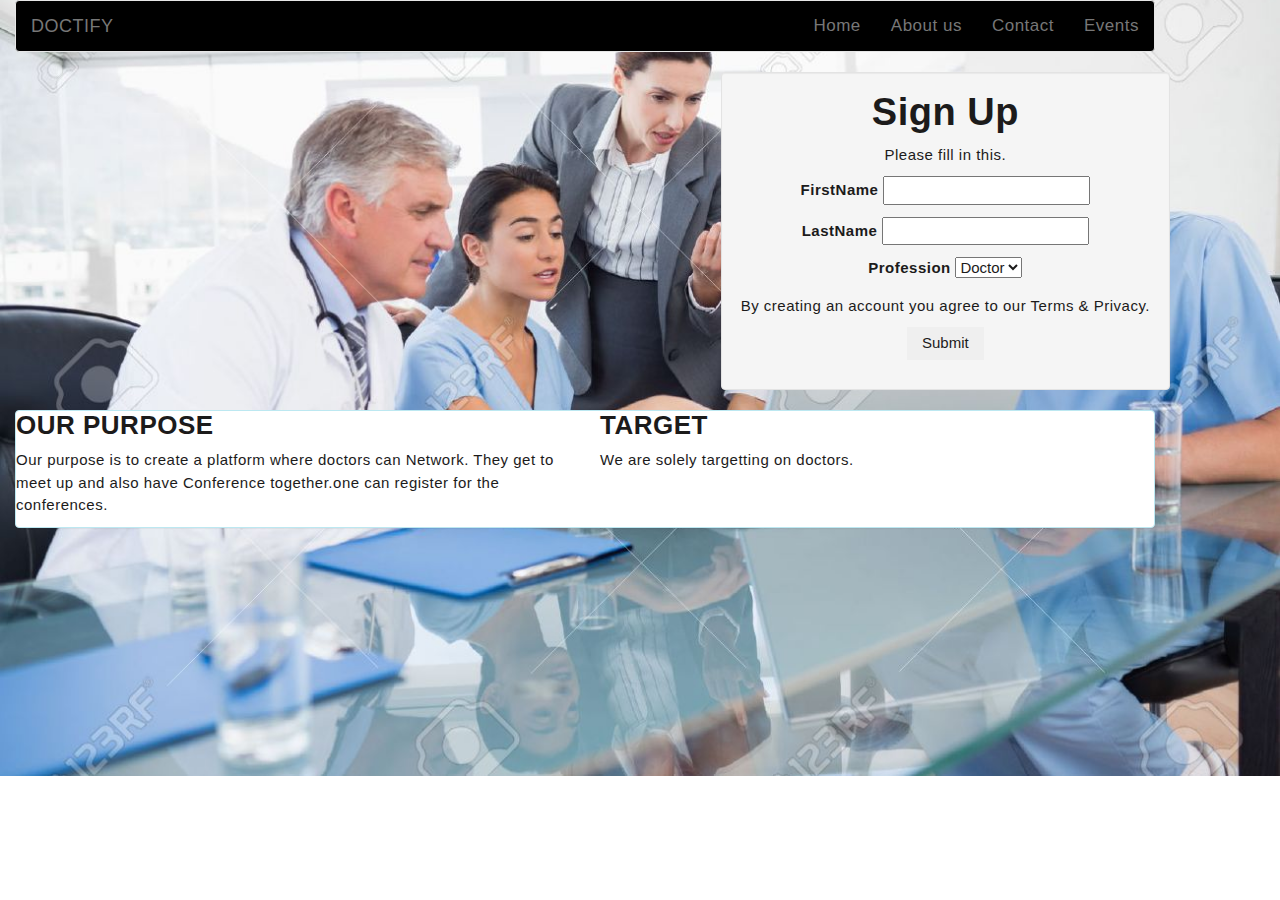
==== commit 1ae06717: "all changes" ====
--- a/index.html
+++ b/index.html
@@ -8,7 +8,7 @@
     <script src="js/scripts.js"></script>
     <title>Job-Board</title>
   </head>
-  <body >
+  <body id="backgroundimage" >
     <div class="container">
       <div id ="grad">
     <nav class="navbar navbar-default">
@@ -26,7 +26,8 @@
 </nav>
   <div class="row">
   <div class="signup">
-<form id="">
+    <div class="well text-center">
+<form action="medicine.html">
     <h1>Sign Up</h1>
     <p>Please fill in this.</p>
     <p>
@@ -38,7 +39,6 @@
     <p><label>Profession</label>
     <select name="profession">
       <option value="doctor">Doctor</option>
-      <option value="softdev">Software Developer</option>
     </select>
   </p>
 
@@ -48,10 +48,15 @@
   </div>
   </form>
 </div>
+</div>
+<div class="panel panel-info panel-height">
+  <!-- <div class="panel-body"> -->
 <div class="row">
   <div class="col-md-6">
     <h3> OUR PURPOSE</h3>
-  <p> Our purpose is to connect doctors together.They get to meet up and plan events together or get informed about the seminars around them that they can attend and be part of the community.</p>
+  <p> Our purpose is to create a platform where doctors can Network.
+    They get to meet up and also have Conference together.one can register for the conferences.
+     </p>
 
 </div>
 <div class="col-md-6">
@@ -60,10 +65,8 @@
 
 </div>
 </div>
-<div class="row">
-<div class="about">
-  <p>purpose</p>
-</div>
+<!-- </div> -->
+
 </div>
 
   </div>
--- a/css/styles.css
+++ b/css/styles.css
@@ -1,5 +1,32 @@
-body,
-html {
+.panel{
+	background-color: white(0,0,0.8);
+
+}
+
+
+#grad {
+	height:700px;
+	/* background-color: blue; */
+	/* background-image: linear-gradient(to bottom right,blue,white) */
+}
+.container {
+	margin-left: 0;
+	margin-right: 0;
+}
+.navbar {
+	background-color: black;
+	text-decoration-color: white;
+}
+.details{
+	text-align: center;
+}
+.signup{
+	float: right;
+
+}
+
+body,html {
+
 	overflow-x:hidden;
 }
 
@@ -1314,6 +1341,7 @@
 
 
 
+
 /*--------------------*/
 /* RESPONSIVE STYLE */
 /*--------------------*/
@@ -1735,3 +1763,14 @@
 
 
 }
+
+#backgroundimage{
+	background-image: url("../images/doc1.jpg");
+
+	height:100%;
+
+	background-position: center;
+	background-repeat: no-repeat;
+	background-size: cover;
+	position: relative;
+}
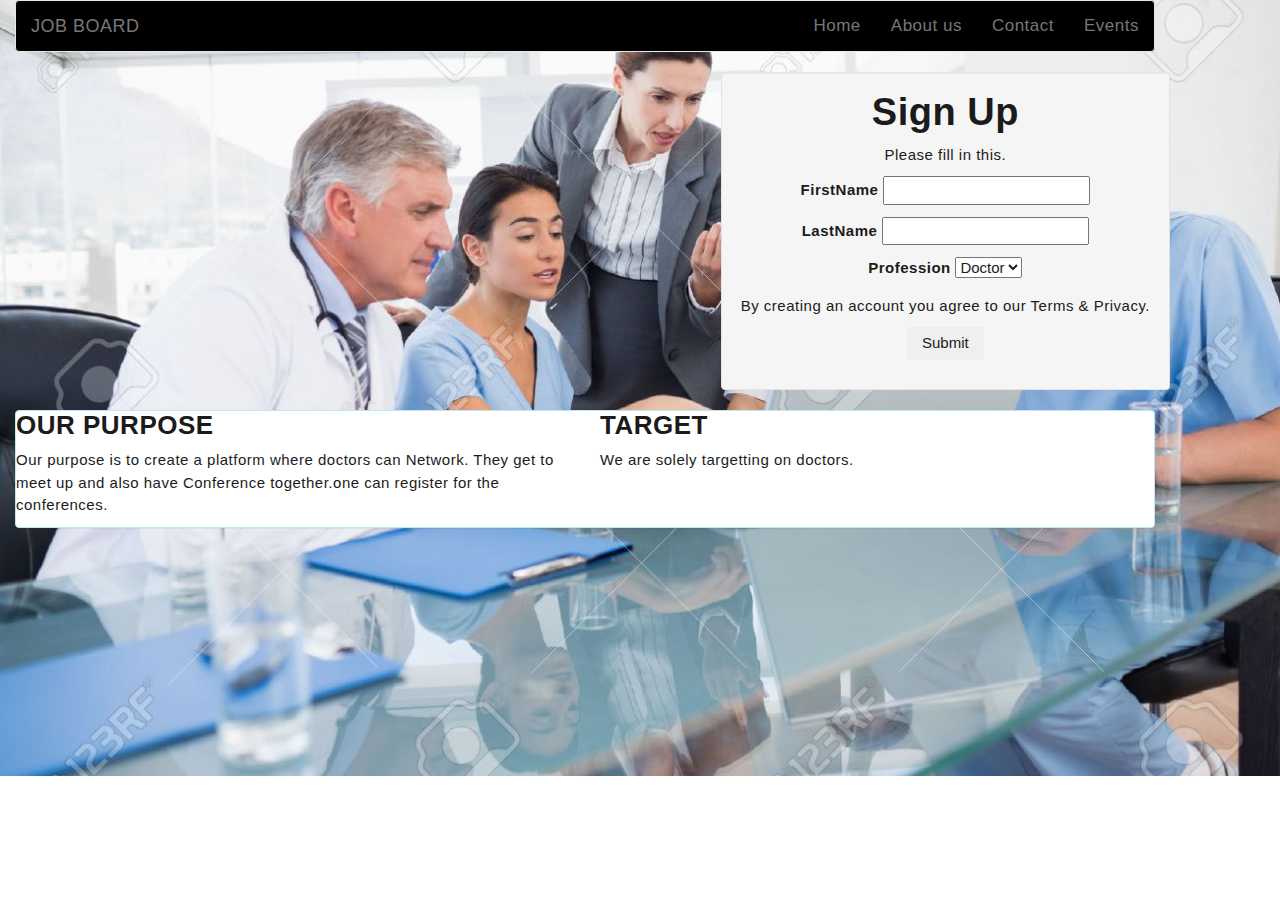
==== commit c7974c3a: "all changes" ====
--- a/index.html
+++ b/index.html
@@ -14,7 +14,7 @@
     <nav class="navbar navbar-default">
   <div class="container-fluid">
     <div class="navbar-header">
-      <a class="navbar-brand" href="#">DOCTIFY</a>
+      <a class="navbar-brand" href="#">JOB BOARD</a>
     </div>
     <ul class="nav navbar-nav navbar-right">
        <li><a href="linkup.html">Home</a></li>
